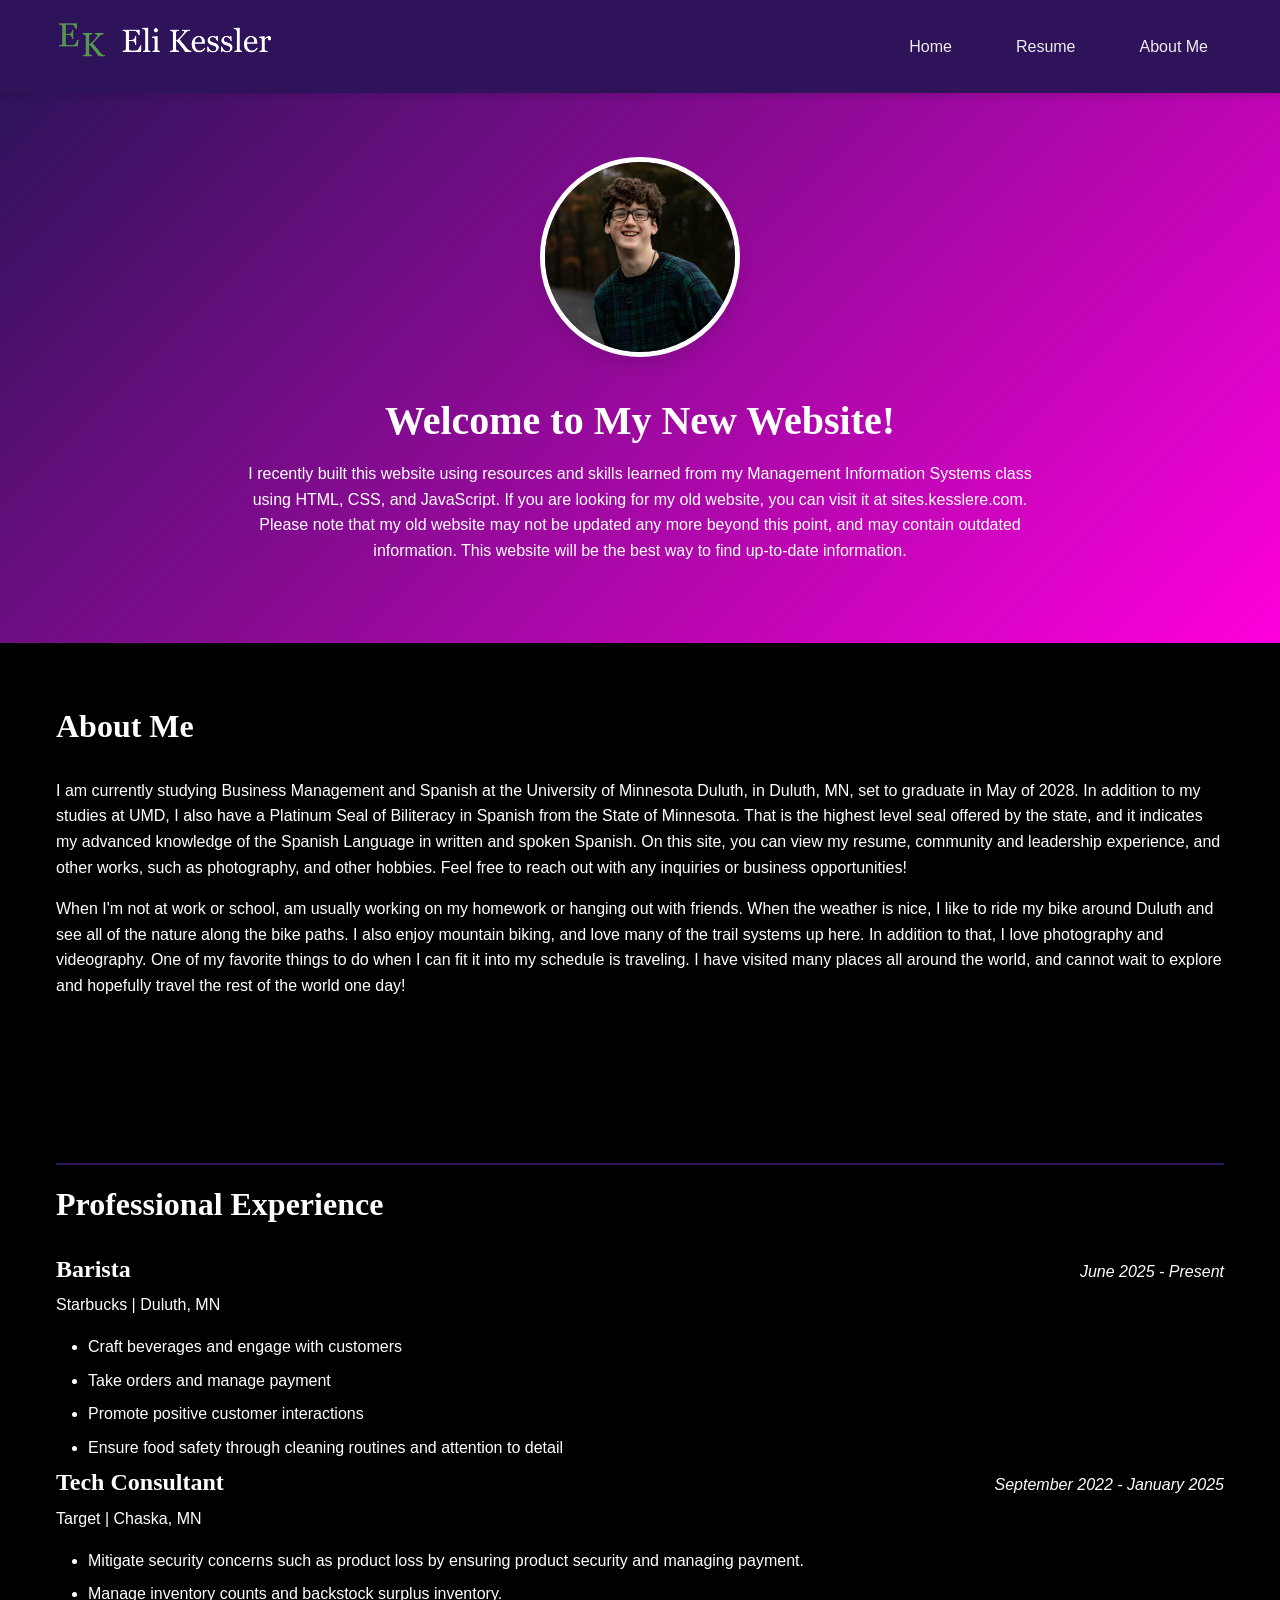
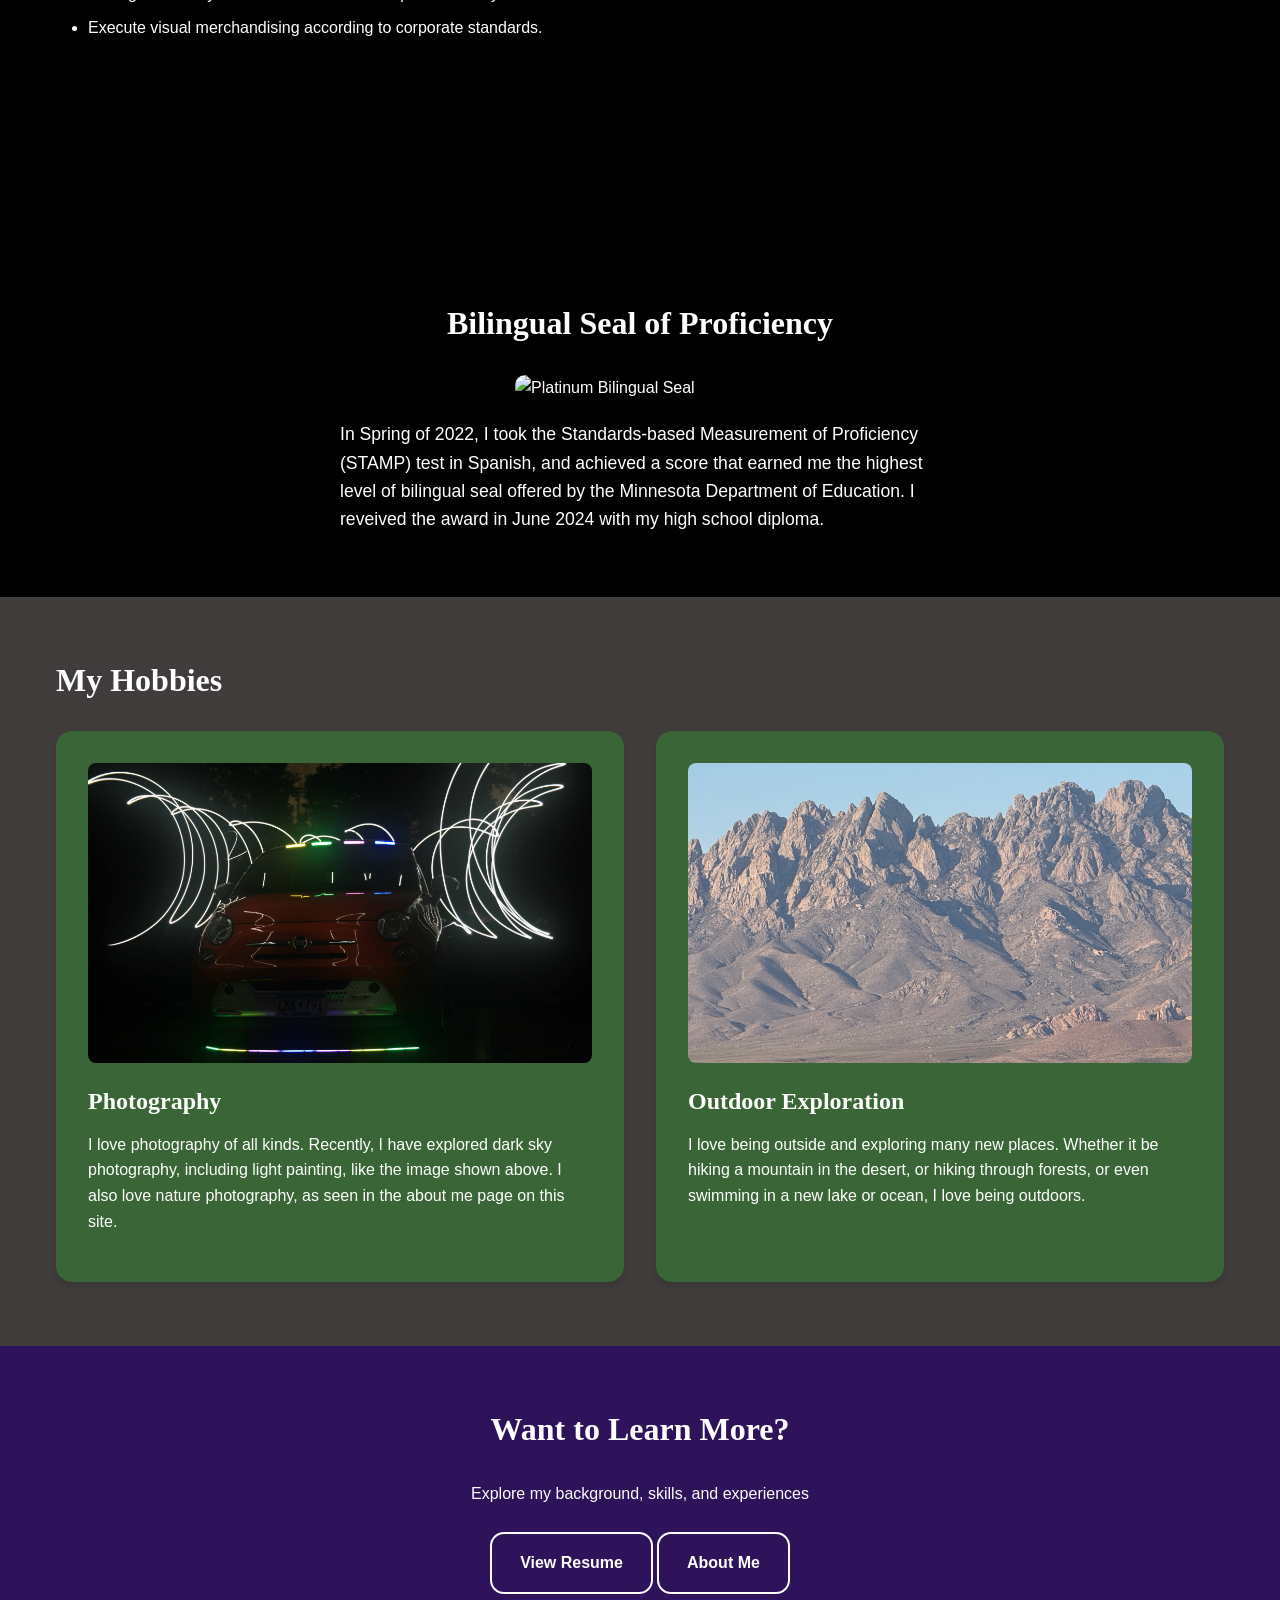
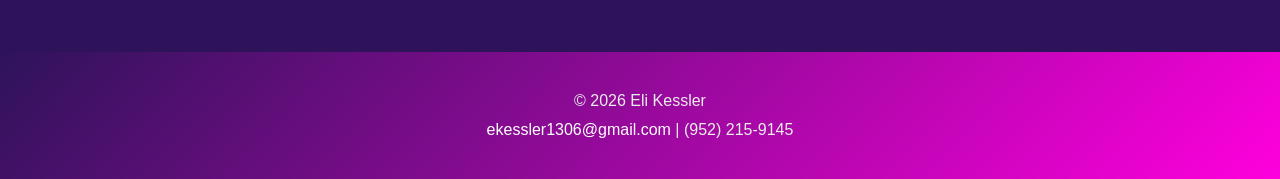
==== index.html @ 78620c67 "Update index.html" ====
<!DOCTYPE html>

<html lang="en">
     
<head>

    <meta charset="UTF-8">
    <meta name="viewport" content="width=device-width, initial-scale=1.0">

    <meta name="description" content="Eli Kessler's professional portfolio website - MIS 2201 student at UMD">
    <meta name="keywords" content="portfolio, web development, UMD, Spanish, Photography">
    <meta name="author" content="Eli Kessler">

    <title>Eli Kessler - Home</title>

  
    <link rel="stylesheet" href="css/style.css">
     <link rel="icon" type="image/png" href="images/Favicon.png">
</head>



<body>

   
   <nav class="navbar">

        <div class="container">
      
            <div class="logo">
                <a href="index.html">
                
                     <img src="images/Logo.png" height="50 px"/> </a>
            </div>
          
            <ul class="nav-menu">
                <li><a href="/" class="active">Home</a></li>
                <li><a href="resume">Resume</a></li>
                <li><a href="about">About Me</a></li>
          
             
             
            </ul>
            <div class="hamburger">
                <span></span>
                <span></span>
                <span></span>
            </div>
        </div>
    </nav>
    
    <header class="hero">
        <div class="container">
            <div class="hero-content">
             
                <img src="images/Me.jpg" alt="Photo of Eli Kessler" class="headshot">
              
                <h1>Welcome to My New Website!</h1>

                 <p>I recently built this website using resources and skills learned from my Management Information Systems class using HTML, CSS, and JavaScript. If you are looking for my old website, you can visit it at <a target="_blank" href="https://sites.kesslere.com" style="color: #FFFFFF;"> sites.kesslere.com</a>. Please note that my old website may not be updated any more beyond this point, and may contain outdated information. This website will be the best way to find up-to-date information.</p>
               
               
            </div>
        </div>
    </header>

    <section class="introduction">
        <div class="container">
            <h2>About Me</h2>

              <p>
                        I am currently studying Business Management and Spanish at the University of Minnesota Duluth, in Duluth, MN, set to graduate in May of 2028. In addition to my studies at UMD, I also have a Platinum Seal of Biliteracy in Spanish from the State of Minnesota. That is the highest level seal offered by the state, and it indicates my advanced knowledge of the Spanish Language in written and spoken Spanish. On this site, you can view my resume, community and leadership experience, and other works, such as photography, and other hobbies. Feel free to reach out with any inquiries or business opportunities!
                
                </p>

            <p>
                    When I'm not at work or school, am usually working on my homework or hanging out with friends. When the weather is nice, I like to ride my bike around Duluth and see all of the nature along the bike paths. I also enjoy mountain biking, and love many of the trail systems up here. In addition to that, I love photography and videography. One of my favorite things to do when I can fit it into my schedule is traveling. I have visited many places all around the world, and cannot wait to explore and hopefully travel the rest of the world one day!
            </p>
        </div>
    </section>
  
<section style="background-color: #000000; class="introduction">
        <div class="container">
                <hr>
                <h2>Professional Experience</h2>

                <div class="resume-item">
                    <div class="item-header">
                        <h3>Barista</h3>
                        <span class="date">June 2025 - Present</span>
                       
                    </div>
                    <p class="company">Starbucks | Duluth, MN</p>
             

                    <ul class="responsibilities">
                        <li>Craft beverages and engage with customers</li>
                  
                        <li>Take orders and manage payment</li>
                        <li>Promote positive customer interactions</li>
                        <li>Ensure food safety through cleaning routines and attention to detail</li>
                      
                    </ul>
               

           
                <div class="resume-item">
                    <div class="item-header">
                        <h3>Tech Consultant</h3>
                        <span class="date">September 2022 - January 2025</span>
                    </div>
                    <p class="company">Target | Chaska, MN</p>
                    <ul class="responsibilities">
                        <li>Mitigate security concerns such as product loss by ensuring product security and managing payment.</li> 
                        <li>Manage inventory counts and backstock surplus inventory.</li>
                        <li>Execute visual merchandising according to corporate standards.</li>
                    </ul>
                </div>
                </div>
          
</section>
<section style="background-color: #000000; class="bilingual-seal">
    <div class="container">
        <h2 style="text-align: center;">Bilingual Seal of Proficiency</h2>
        <div class="seal-content" style=" align-items: center; gap: 20px;">
            <img src="images/Seal.jpg" alt="Platinum Bilingual Seal" class="seal-image" style="width: 250px; height: auto;">
            <p style="color: white; margin: 0;"> In Spring of 2022, I took the Standards-based Measurement of Proficiency (STAMP) test in Spanish, and achieved a score that earned me the highest level of bilingual seal offered by the Minnesota Department of Education. I reveived the award in June 2024 with my high school diploma.  </p>
        </div>
    </div>
</section>
    
    <section class="hobbies">
        <div class="container">
            <h2>My Hobbies</h2>
            <div class="hobby-grid">

          
                <div class="hobby-card">
                
                    <img src="images/Car.JPG"
                        alt="Light painting car photo taken by Eli Kessler">
                

                 
                    <h3>Photography</h3>
                    
                    <p>
                        I love photography of all kinds. Recently, I have explored dark sky photography, including light painting, like the image shown above. I also love nature photography, as seen in the about me page on this site.

                    
                    </p>
                </div>

               
                <div class="hobby-card">
                    <img src="images/mountain.jpg" alt="Photo of Organ Mountain taken by Eli Kessler">

                    <h3>Outdoor Exploration</h3>

                    <p>
                        I love being outside and exploring many new places. Whether it be hiking a mountain in the desert, or hiking through forests, or even swimming in a new lake or ocean, I love being outdoors. 
                    </p>
                </div>

            </div>
        </div>
    </section>

  
  
        <div class="cta">
            <h2>Want to Learn More?</h2>
            <p>Explore my background, skills, and experiences</p>
            <div class="cta-buttons"> 
                <a href="resume" class="btn btn-primary" style="outline: 2px solid var(--text-primary); outline-offset: 4px;"> View Resume</a>
                <a href="about" class="btn btn-primary" style="outline: 2px solid var(--text-primary); outline-offset: 4px;"> About Me</a>
               
                 </button>
            </div>
           
        </div>
  

    
    <footer>
        <div class="container">
    
            <p>&copy; 2026 Eli Kessler</p>
             <p><a href="mailto:ekessler1306@gmail.com"style="color: #FFFFFF;">ekessler1306@gmail.com</a> | (952) 215-9145</p>
        </div>
    </footer>

    <script src="js/script.js"></script>
   

</body>

</html>
---- css/style.css ----
hr {
   border: none;
   border-top: 2px solid var(--primary-color);
   margin: 20px 0;
}

.header-logo {
    max-width: 200px; 
    height: auto;
}

:root {

    --primary-color: #2e135a;
  
    --secondary-color: #3a6536;
   
    --accent-color: #ff00dd;
   
    --text-primary: #ffffff;
   
    --text-secondary: #ffffff;
   
    --background: #000000;

    --background-light: #413c3c;
    
    --border-color: #2f007a;

    --link-hover: #c27ba0;

   
    --font-primary: 'Georgia', Tahoma, Geneva, Verdana, sans-serif;
    --font-heading: 'Georgia', serif;

    --spacing-xs: 0.5rem;
    --spacing-sm: 1rem;
    --spacing-md: 2rem;
    --spacing-lg: 3rem;
    --spacing-xl: 4rem;

   
    --radius-sm: 0.25rem;
    --radius-md: 0.5rem;
    --radius-lg: 1rem;

    
    --shadow-sm: 0 1px 2px rgba(0, 0, 0, 0.05);
    --shadow-md: 0 4px 6px rgba(0, 0, 0, 0.1);
    --shadow-lg: 0 10px 15px rgba(0, 0, 0, 0.1);
}


* {
    margin: 0;
    padding: 0;
    box-sizing: border-box;
}

html {
    scroll-behavior: smooth;
}

body {
    font-family: var(--font-primary);
    color: var(--text-primary);
    line-height: 1.6;
    background-color: var(--background);
}

.container {
    max-width: 1200px;
    margin: 0 auto;
    padding: 0 var(--spacing-sm);
}


h1,
h2,
h3,
h4,
h5,
h6 {
    font-family: var(--font-heading);
    line-height: 1.2;
    margin-bottom: var(--spacing-sm);
    color: var(--text-primary);
}

h1 {
    font-size: 2.5rem;
}

h2 {
    font-size: 2rem;
    margin-bottom: var(--spacing-md);
}

h3 {
    font-size: 1.5rem;
}

p {
    margin-bottom: var(--spacing-sm);
}

a {
    color: var(--accent-color);
    text-decoration: none;
    transition: color 0.3s ease;
}

a:hover {
    color: var(--accent-color);
    text-decoration: underline;
}


.navbar {
    background-color: var(--primary-color);
    color: white;
    padding: var(--spacing-sm) 0;
    box-shadow: var(--shadow-md);
    position: sticky;
    top: 0;
    z-index: 1000;
}

.navbar .container {
    display: flex;
    justify-content: space-between;
    align-items: center;
}

.logo a {
    color: white;
    font-size: 1.5rem;
    font-weight: bold;
    text-decoration: none;
}

.nav-menu {
    display: flex;
    list-style: none;
    gap: var(--spacing-md);
}

.nav-menu a {
    color: #ededed;
    padding: 0.5rem 1rem;
    border-radius: var(--radius-sm);
    transition: background-color 0.3s ease;
}

.nav-menu a:hover,
.nav-menu a.active {
    background-color: rgba(255, 255, 255, 0.2);
    text-decoration: none;
}


.hamburger {
    display: none;
    flex-direction: column;
    cursor: pointer;
    gap: 4px;
}

.hamburger span {
    width: 25px;
    height: 3px;
    background-color: white;
    transition: 0.3s;
}


.hero {
    background: linear-gradient(135deg, var(--primary-color) 0%, var(--accent-color) 100%);
    color: white;
    padding: var(--spacing-xl) 0;
    text-align: center;
}

.hero-content {
    max-width: 800px;
    margin: 0 auto;
}

.headshot {
    width: 200px;
    height: 200px;
    border-radius: 50%;
    object-fit: cover;
    border: 5px solid white;
    box-shadow: var(--shadow-lg);
    margin-bottom: var(--spacing-md);
}

.hero h1 {
    color: white;
    margin-bottom: var(--spacing-sm);
}

.intro {
    font-size: 1.25rem;
    max-width: 600px;
    margin: 0 auto;
}


section {
    padding: var(--spacing-xl) 0;
}

section:nth-child(even) {
    background-color: var(--background-light);
}

.page-header {
     background: linear-gradient(135deg, var(--primary-color) 0%, var(--accent-color) 100%);
    color: white;
    padding: var(--spacing-lg) 0;
    text-align: center;
}

.page-header h1 {
    color: white;
}

.page-header p {
    font-size: 1.25rem;
    opacity: 0.9;
}


.btn {
    display: inline-block;
    padding: 0.75rem 1.5rem;
    border-radius: var(--radius-md);
    font-weight: bold;
    text-decoration: none;
    transition: all 0.3s ease;
    cursor: pointer;
    border: none;
}

.btn-primary {
    background-color: var(--primary-color);
    color: white;
}

.btn-primary:hover {
    background-color: var(--primary-color);
    text-decoration: none;
    transform: translateY(-2px);
    box-shadow: var(--shadow-lg);
}

.btn-secondary {
    background-color: var(--secondary-color);
    color: var(--text-primary);
}

.btn-secondary:hover {
    background-color: #e6b800;
    text-decoration: none;
    transform: translateY(-2px);
}

.btn-download {
    background-color: var(--primary-color);
    color: white;
    margin-top: var(--spacing-sm);
  
}

.btn-download:hover {
    background-color: var(--primary-color);
    text-decoration: none;
    
}


.hobby-grid,
.highlights-grid,
.reasons-grid,
.facts-grid,
.skills-grid {
    display: grid;
    grid-template-columns: repeat(auto-fit, minmax(250px, 1fr));
    gap: var(--spacing-md);
    margin-top: var(--spacing-md);
}


.hobby-card,
.reason-card,
.highlight-item,
.highlight-card,
.company-card {
    background: #3a6536;
    padding: var(--spacing-md);
    border-radius: var(--radius-lg);
    box-shadow: var(--shadow-md);
    transition: transform 0.3s ease, box-shadow 0.3s ease;
}

.hobby-card:hover,
.reason-card:hover,
.highlight-item:hover,
.highlight-card:hover {
    transform: translateY(-5px);
    box-shadow: var(--shadow-lg);
}

.hobby-card img {
    width: 100%;
    height: 300px;
    object-fit: cover;
    border-radius: var(--radius-md);
    margin-bottom: var(--spacing-sm);
}

.highlight-item img,
.highlight-card img {
    width: 100%;
    height: auto;
    border-radius: var(--radius-md);
    margin-bottom: var(--spacing-sm);
}

.reason-card .icon {
    font-size: 3rem;
    margin-bottom: var(--spacing-sm);
}


.video-container {
    position: relative;
    padding-bottom: 56.25%;
  
    height: 0;
    overflow: hidden;
    max-width: 800px;
    margin: var(--spacing-md) auto;
    border-radius: var(--radius-lg);
    box-shadow: var(--shadow-lg);
}

.video-container iframe,
.video-container video {
    position: absolute;
    top: 0;
    left: 0;
    width: 100%;
    height: 100%;
}


.resume-section {
    margin-bottom: var(--spacing-lg);
}

.resume-item {
    margin-bottom: var(--spacing-md);
    padding-bottom: var(--spacing-md);
    border-bottom: 1px solid var(--border-color);
}

.resume-item:last-child {
    border-bottom: none;
}

.item-header {
    display: flex;
    justify-content: space-between;
    align-items: baseline;
    margin-bottom: var(--spacing-xs);
}

.item-header h3 {
    margin-bottom: 0;
}

.date {
    color: var(--text-secondary);
    font-style: italic;
}

.institution {
    color: var(--text-secondary);
    margin-bottom: var(--spacing-sm);
}

.resume-item ul {
    margin-left: var(--spacing-md);
}

.resume-item li {
    margin-bottom: var(--spacing-xs);
}

.skill-category {
    background: var(--background-light);
    padding: var(--spacing-md);
    border-radius: var(--radius-md);
}



.hobby-detail {
    margin-bottom: var(--spacing-lg);
    padding-bottom: var(--spacing-lg);
    border-bottom: none;
}

.hobby-detail:last-child {
    border-bottom: none;
}

.hobby-images {
    display: grid;
    grid-template-columns: repeat(auto-fit, minmax(300px, 1fr));
    gap: var(--spacing-sm);
    margin: var(--spacing-md) 0;
}

.hobby-images img {
    width: 100%;
    height: 300px;
    object-fit: cover;
    border-radius: var(--radius-md);
}



.cta {
    background: var(--primary-color);
    text-align: center;
    padding: var(--spacing-xl) 0;
    
}

.cta h2,
.cta p {
    color: white;
}

.cta-buttons {
    display: flex;
    gap: var(--spacing-sm);
    justify-content: center;
    margin-top: var(--spacing-md);
    
}


footer {
      background: linear-gradient(135deg, var(--primary-color) 0%, var(--accent-color) 100%);
    color: #ededed;
    text-align: center;
    padding: var(--spacing-md) 0;
}

footer p {
    margin: 0.25rem 0;
}


@media (max-width: 768px) {

   
    .nav-menu {
        position: fixed;
        left: -100%;
        top: 60px;
        flex-direction: column;
        background-color: var(--primary-color);
        width: 100%;
        text-align: center;
        transition: 0.3s;
        box-shadow: var(--shadow-lg);
        padding: var(--spacing-md) 0;
    }

    .nav-menu.active {
        left: 0;
    }

    .hamburger {
        display: flex;
    }

   
    h1 {
        font-size: 2rem;
    }

    h2 {
        font-size: 1.75rem;
    }


    .hobby-grid,
    .highlights-grid,
    .reasons-grid {
        grid-template-columns: 1fr;
    }

   
    .item-header {
        flex-direction: column;
        align-items: flex-start;
    }


    .cta-buttons {
        flex-direction: column;
        align-items: center;
    }

    .btn {
        width: 80%;
    }
}


.text-center {
    text-align: center;
}

.mt-1 {
    margin-top: var(--spacing-sm);
}

.mt-2 {
    margin-top: var(--spacing-md);
}

.mt-3 {
    margin-top: var(--spacing-lg);
}

.mb-1 {
    margin-bottom: var(--spacing-sm);
}

.mb-2 {
    margin-bottom: var(--spacing-md);
}

.mb-3 {
    margin-bottom: var(--spacing-lg);
}


@keyframes fadeIn {
    from {
        opacity: 0;
        transform: translateY(20px);
    }

    to {
        opacity: 1;
        transform: translateY(0);
    }
}

.fade-in {
    animation: fadeIn 0.6s ease-out;
}
.bilingual-seal {
    padding: 60px 0;
    background-color: #000000;
    text-align: center;
}

.bilingual-seal h2 {
   text-alight: center;
    margin-bottom: 40px;
    font-size: 2.5rem;
}

.seal-content {
    display: flex;
    flex-direction: column;
    align-items: center;
    gap: 20px;
}

.seal-image {
    width: 300px;
    height: auto;
    border-radius: 10px;
    box-shadow: 0 4px 6px rgba(0, 0, 0, 0.1);
}

.seal-content p {
    max-width: 600px;
    font-size: 1.1rem;
    line-height: 1.6;
}

@media (max-width: 768px) {
    .seal-image {
        width: 250px;
    }
    
    .bilingual-seal h2 {
        font-size: 2rem;
    }
}
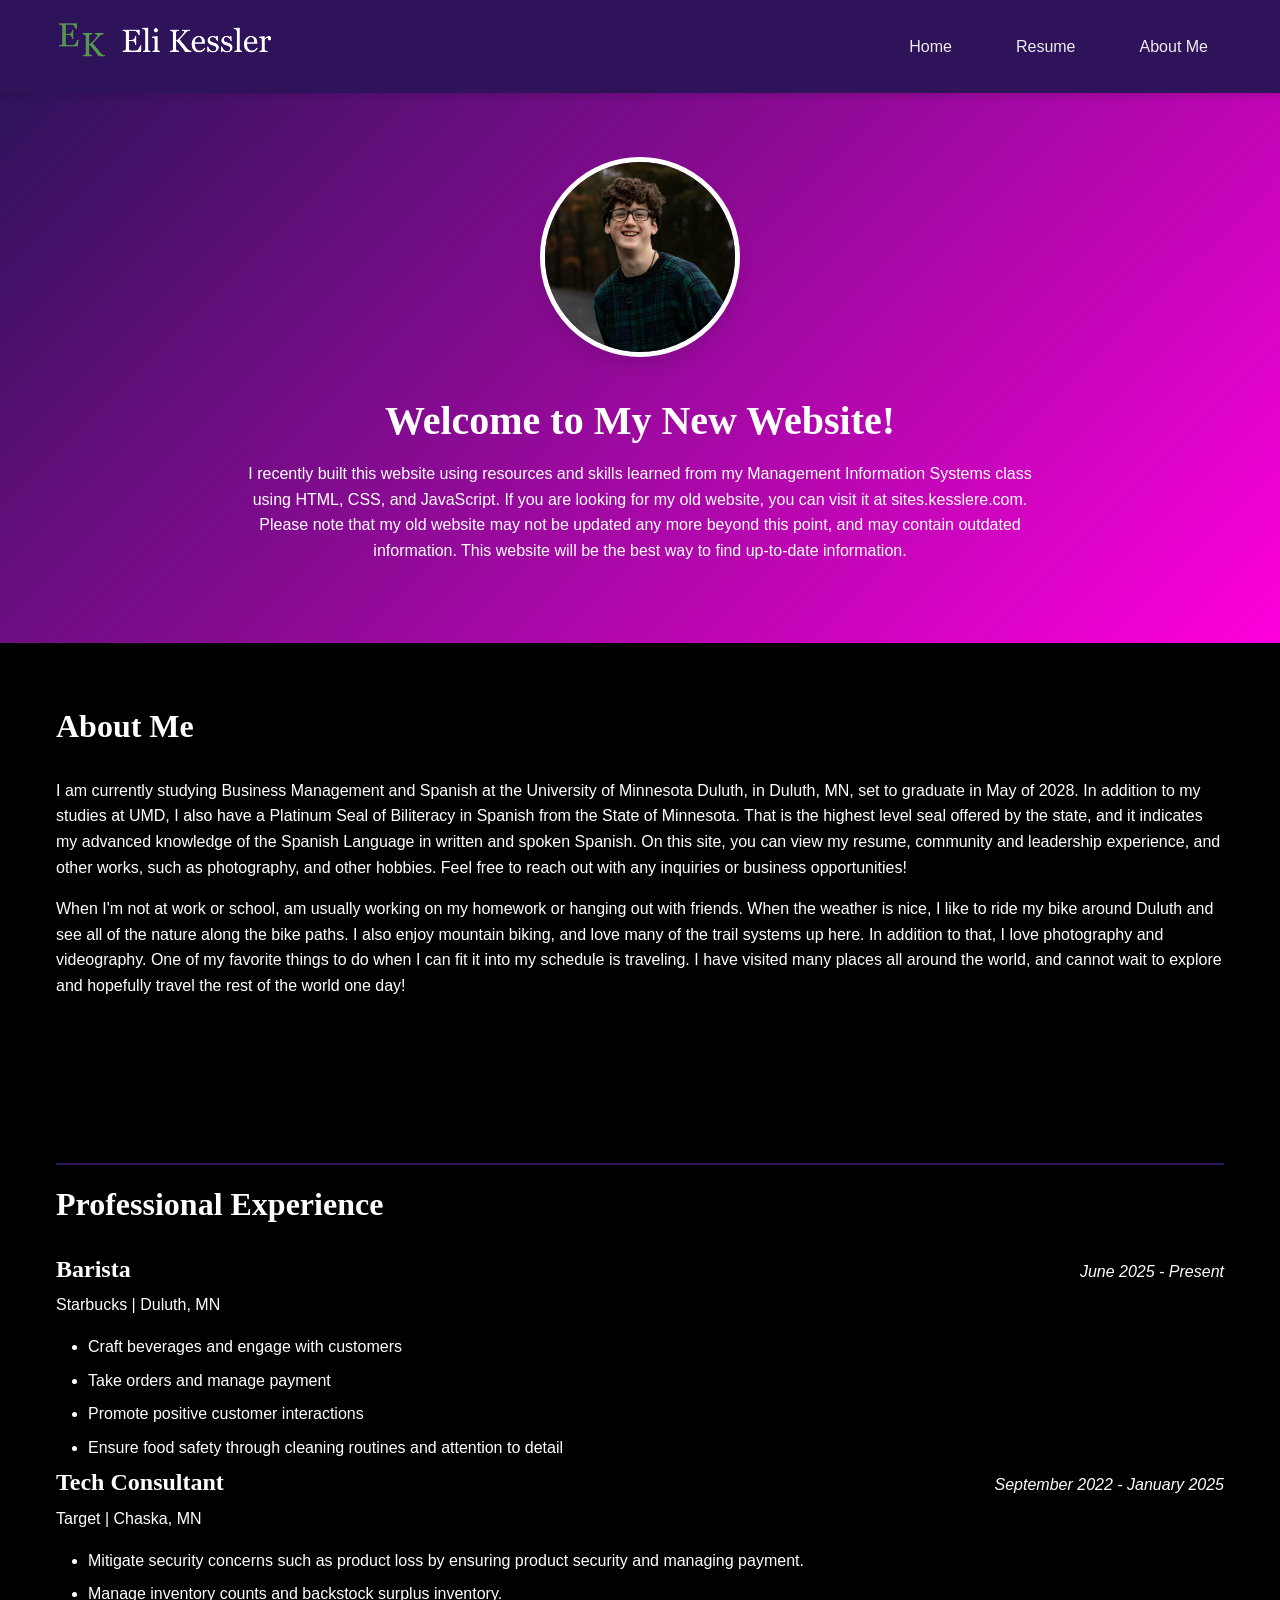
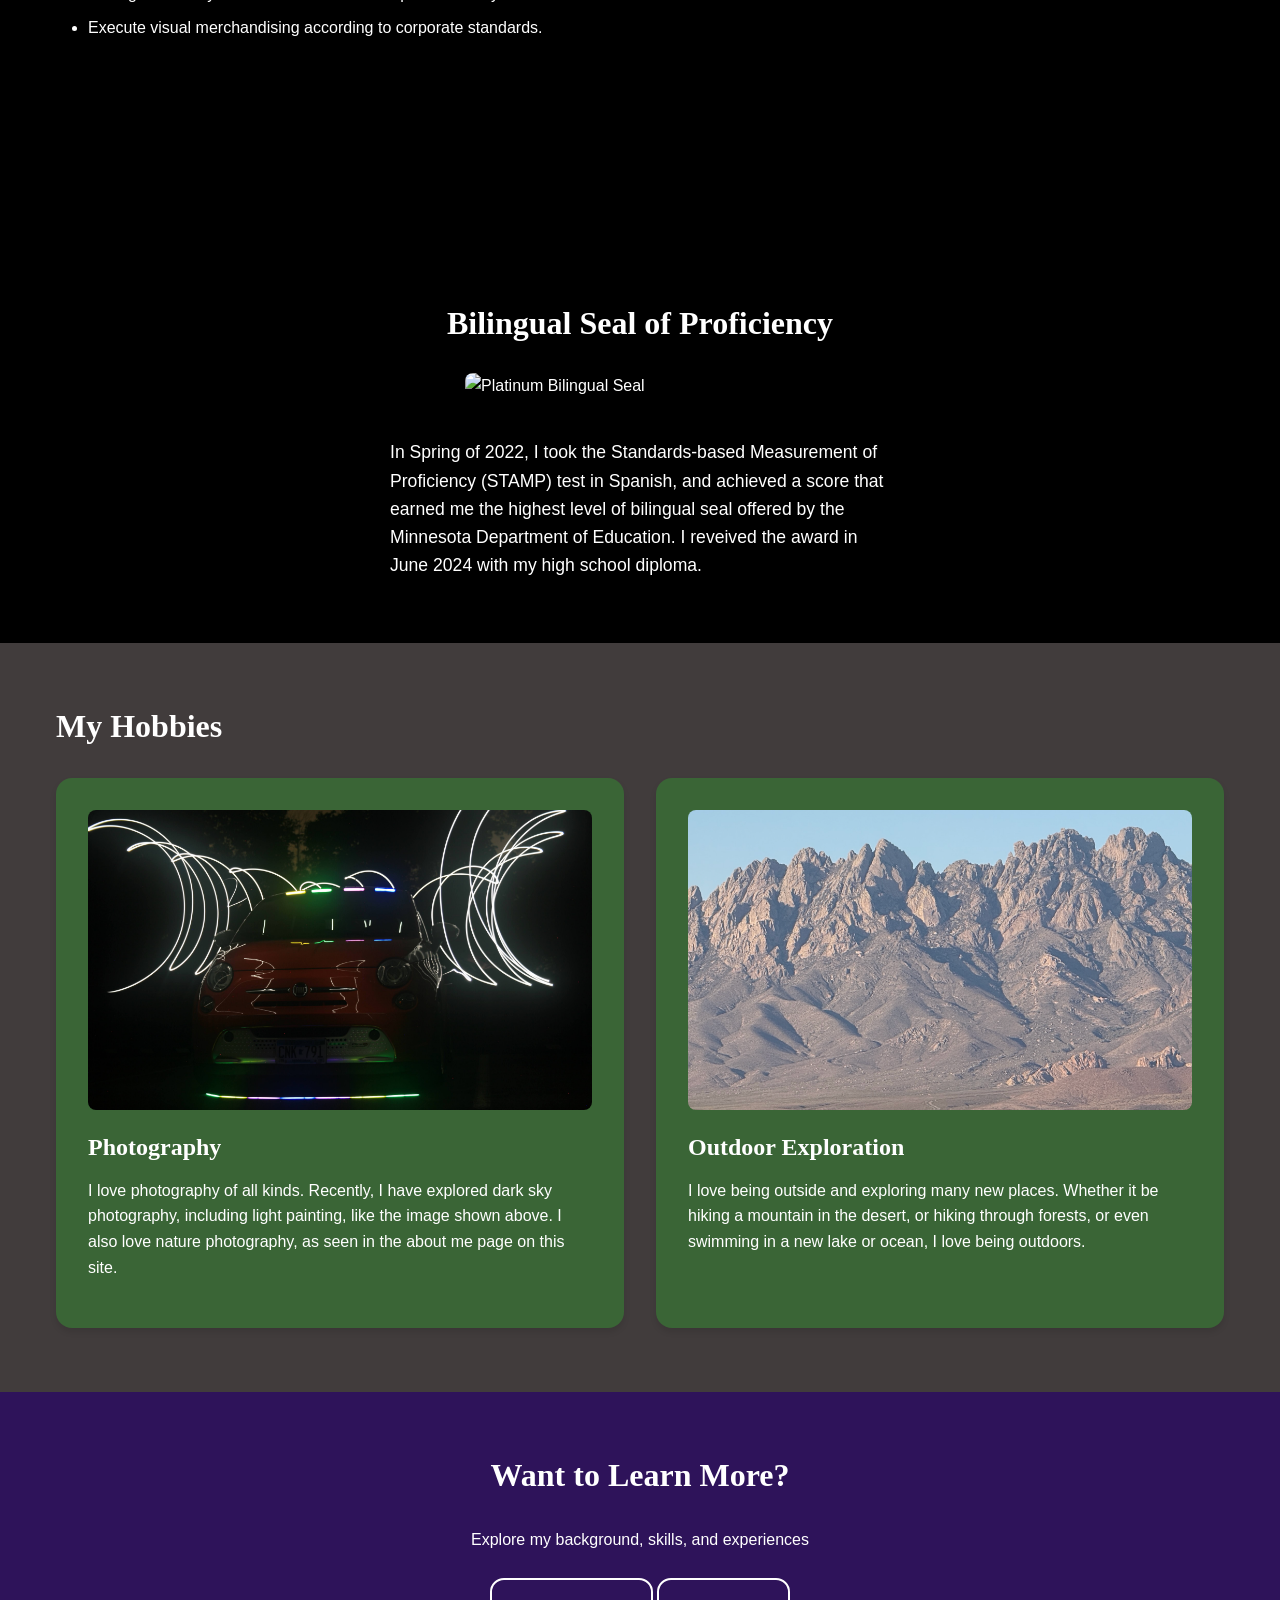
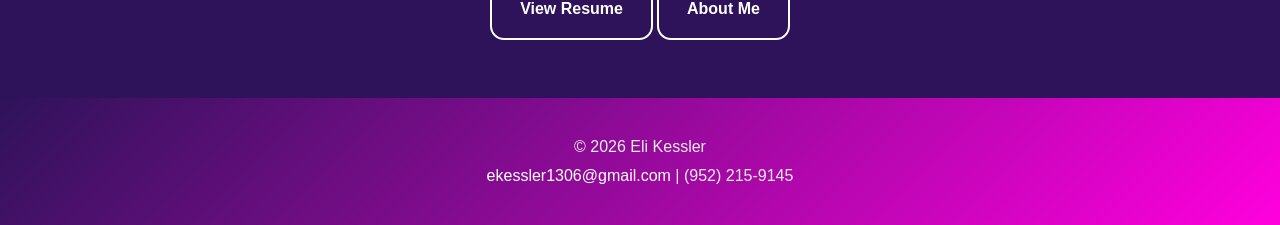
==== commit 7e8aed56: "Update index.html" ====
--- a/index.html
+++ b/index.html
@@ -121,10 +121,10 @@
 </section>
 <section style="background-color: #000000; class="bilingual-seal">
     <div class="container">
-        <h2 style="text-align: center;">Bilingual Seal of Proficiency</h2>
-        <div class="seal-content" style=" align-items: center; gap: 20px;">
-            <img src="images/Seal.jpg" alt="Platinum Bilingual Seal" class="seal-image" style="width: 250px; height: auto;">
-            <p style="color: white; margin: 0;"> In Spring of 2022, I took the Standards-based Measurement of Proficiency (STAMP) test in Spanish, and achieved a score that earned me the highest level of bilingual seal offered by the Minnesota Department of Education. I reveived the award in June 2024 with my high school diploma.  </p>
+        <h2 style="text-align: center; margin-bottom: 30px;">Bilingual Seal of Proficiency</h2>
+        <div class="seal-content" style=" align-items: center; justify-content: center; gap: 40px;">
+            <img src="images/Seal.jpg" alt="Platinum Bilingual Seal" class="seal-image" style="width: 350px; height: auto; border-radius: 8px;">
+            <p style="color: white; margin: 0; line-height: 1.6; max-width: 500px;"> In Spring of 2022, I took the Standards-based Measurement of Proficiency (STAMP) test in Spanish, and achieved a score that earned me the highest level of bilingual seal offered by the Minnesota Department of Education. I reveived the award in June 2024 with my high school diploma.  </p>
         </div>
     </div>
 </section>
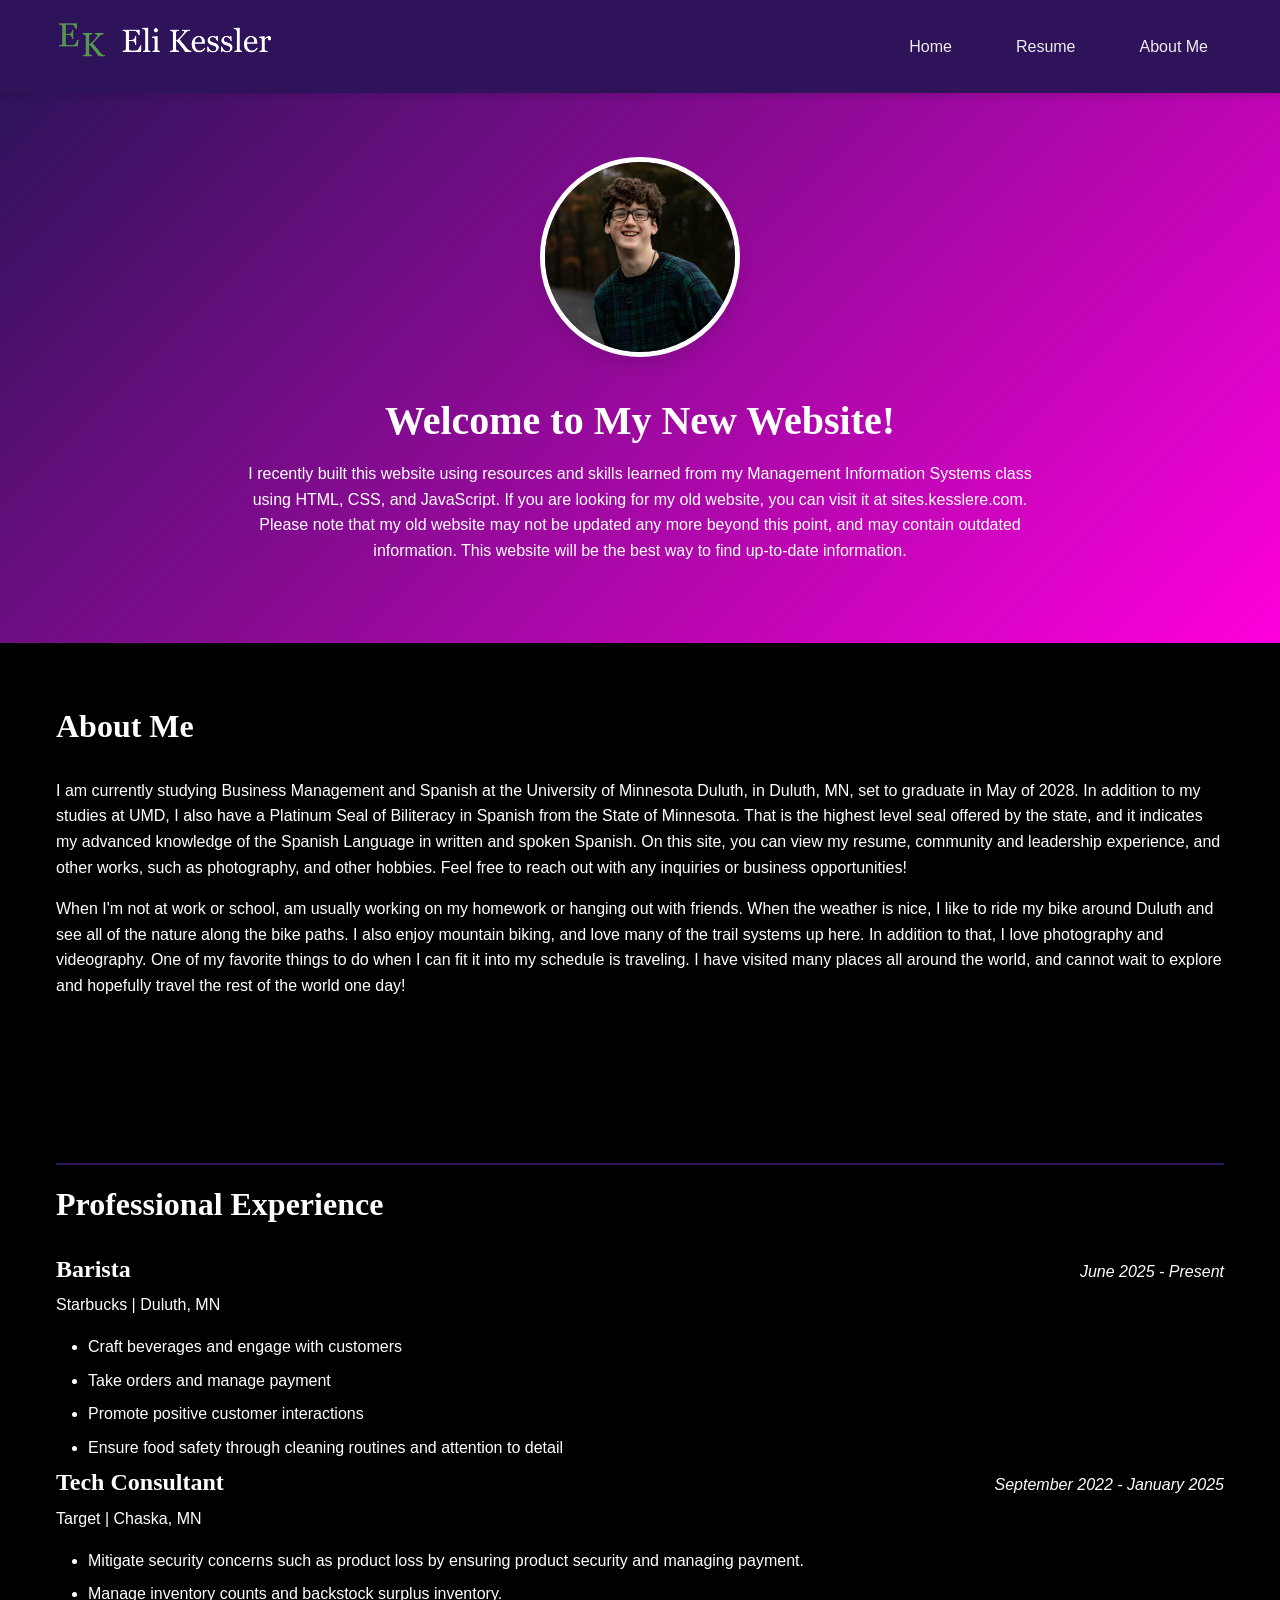
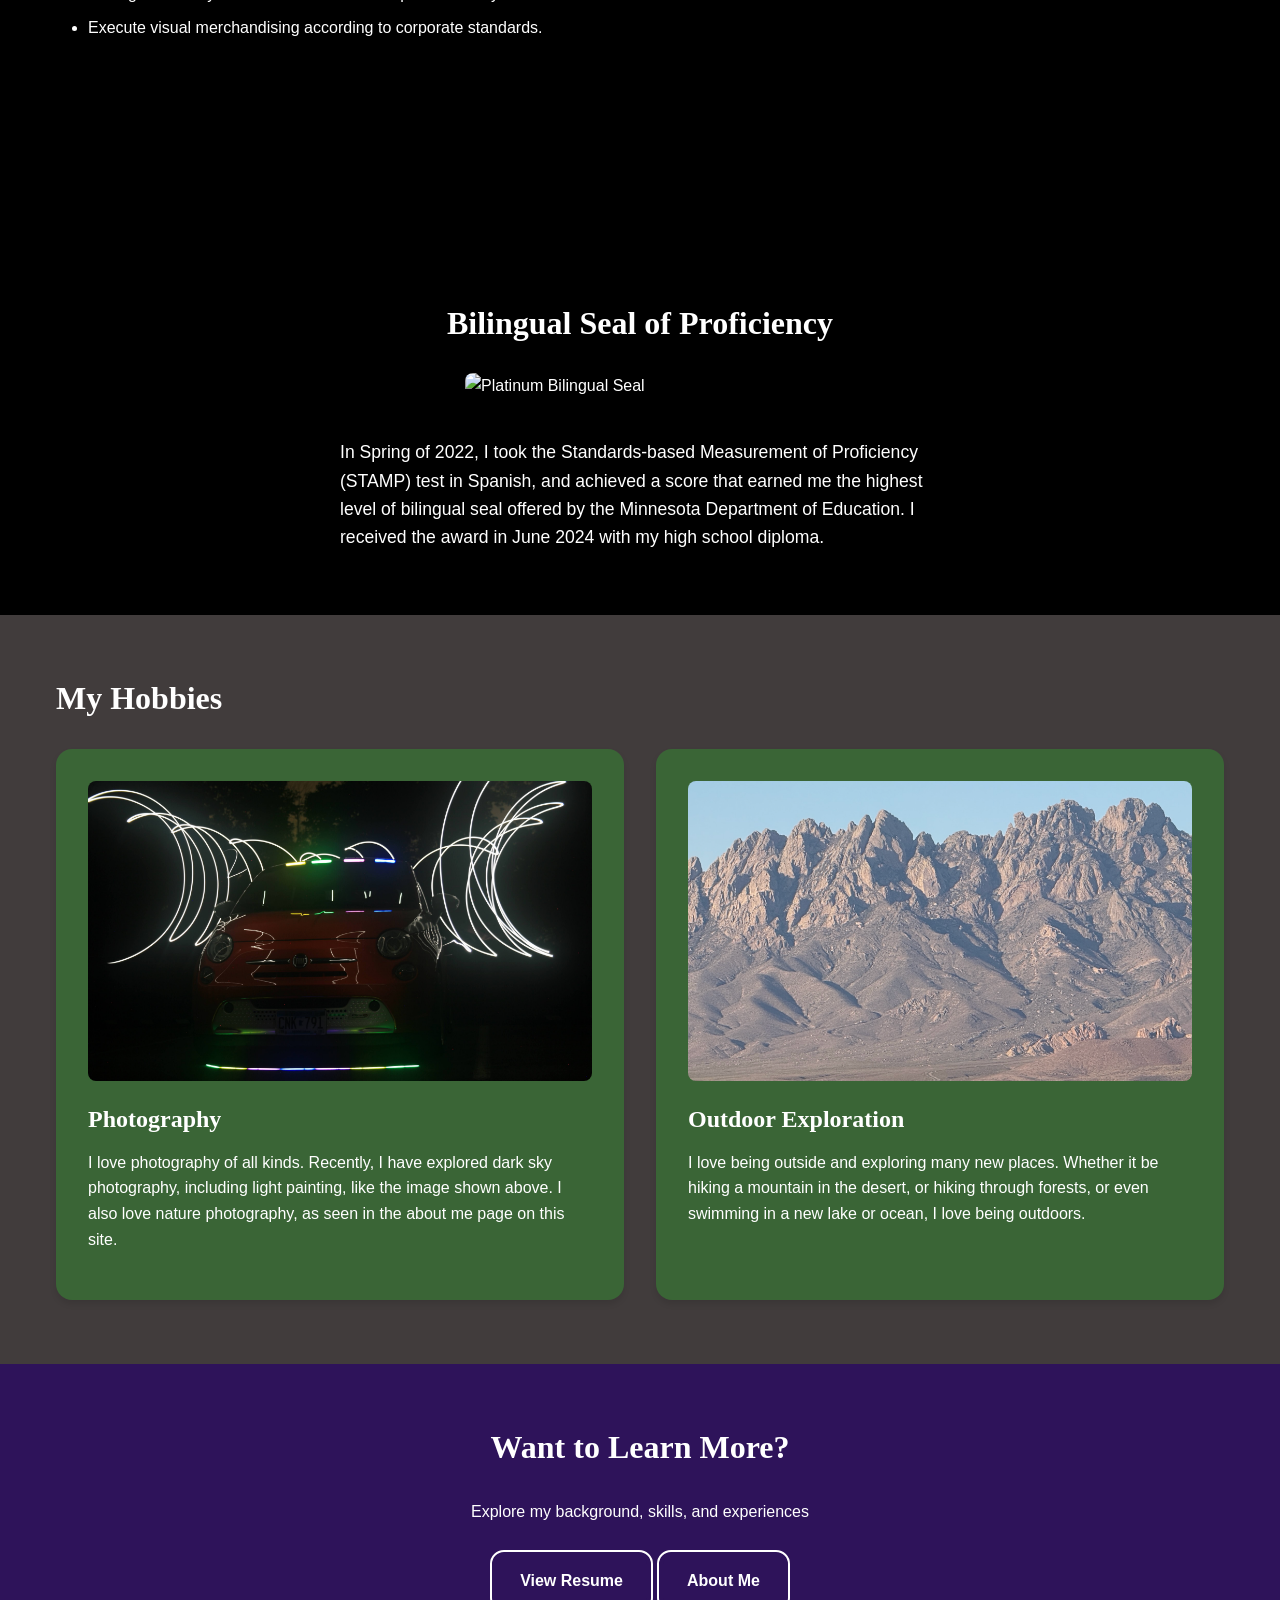
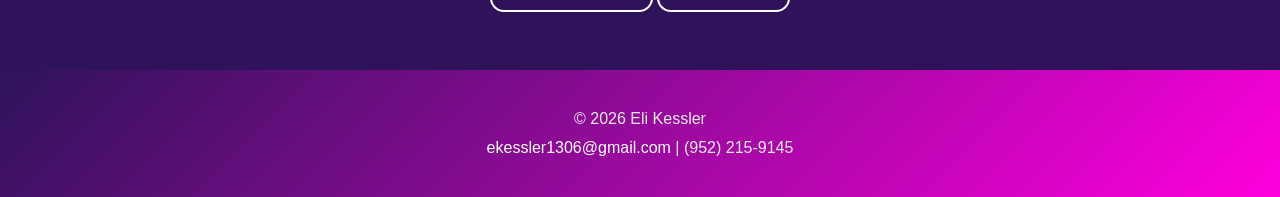
==== commit 5032b953: "Update index.html" ====
--- a/index.html
+++ b/index.html
@@ -124,7 +124,7 @@
         <h2 style="text-align: center; margin-bottom: 30px;">Bilingual Seal of Proficiency</h2>
         <div class="seal-content" style=" align-items: center; justify-content: center; gap: 40px;">
             <img src="images/Seal.jpg" alt="Platinum Bilingual Seal" class="seal-image" style="width: 350px; height: auto; border-radius: 8px;">
-            <p style="color: white; margin: 0; line-height: 1.6; max-width: 500px;"> In Spring of 2022, I took the Standards-based Measurement of Proficiency (STAMP) test in Spanish, and achieved a score that earned me the highest level of bilingual seal offered by the Minnesota Department of Education. I reveived the award in June 2024 with my high school diploma.  </p>
+            <p style="color: white; margin: 0; line-height: 1.6; max-width: 500px margin: 0;"> In Spring of 2022, I took the Standards-based Measurement of Proficiency (STAMP) test in Spanish, and achieved a score that earned me the highest level of bilingual seal offered by the Minnesota Department of Education. I received the award in June 2024 with my high school diploma.  </p>
         </div>
     </div>
 </section>
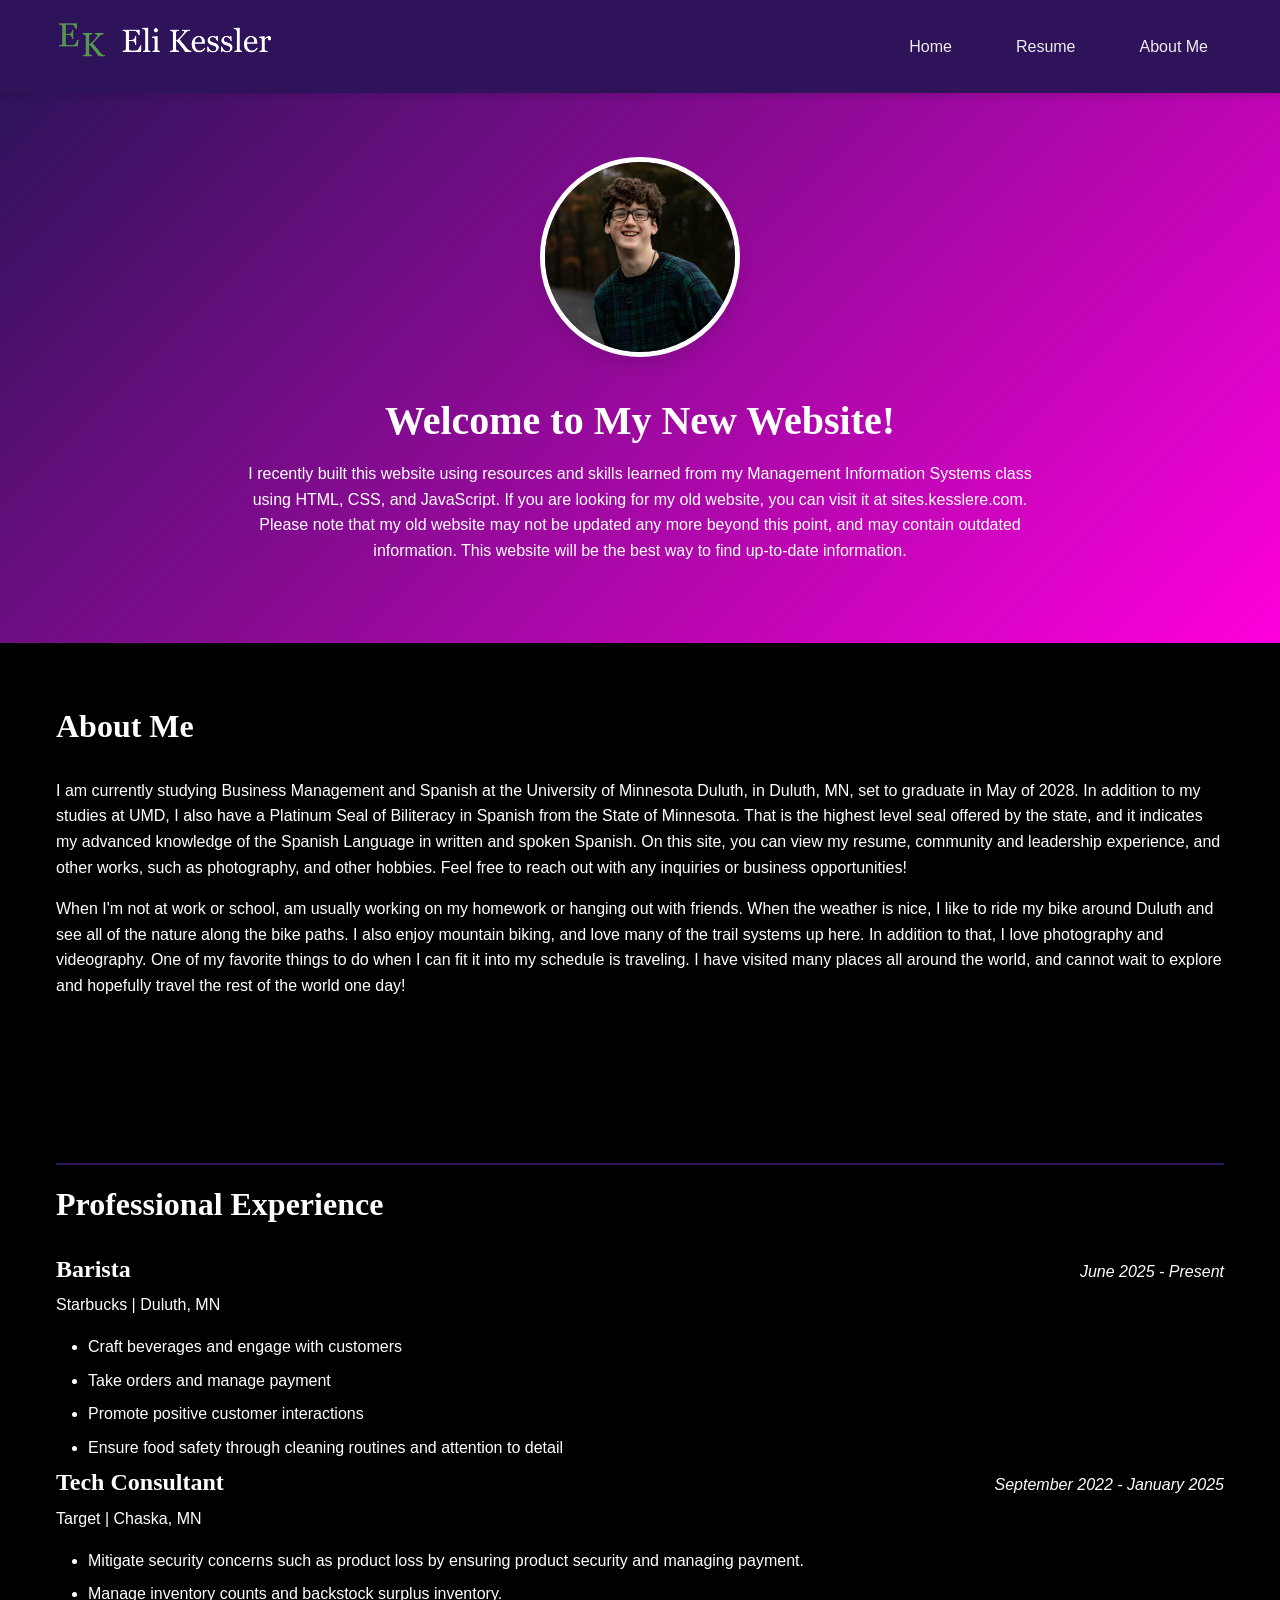
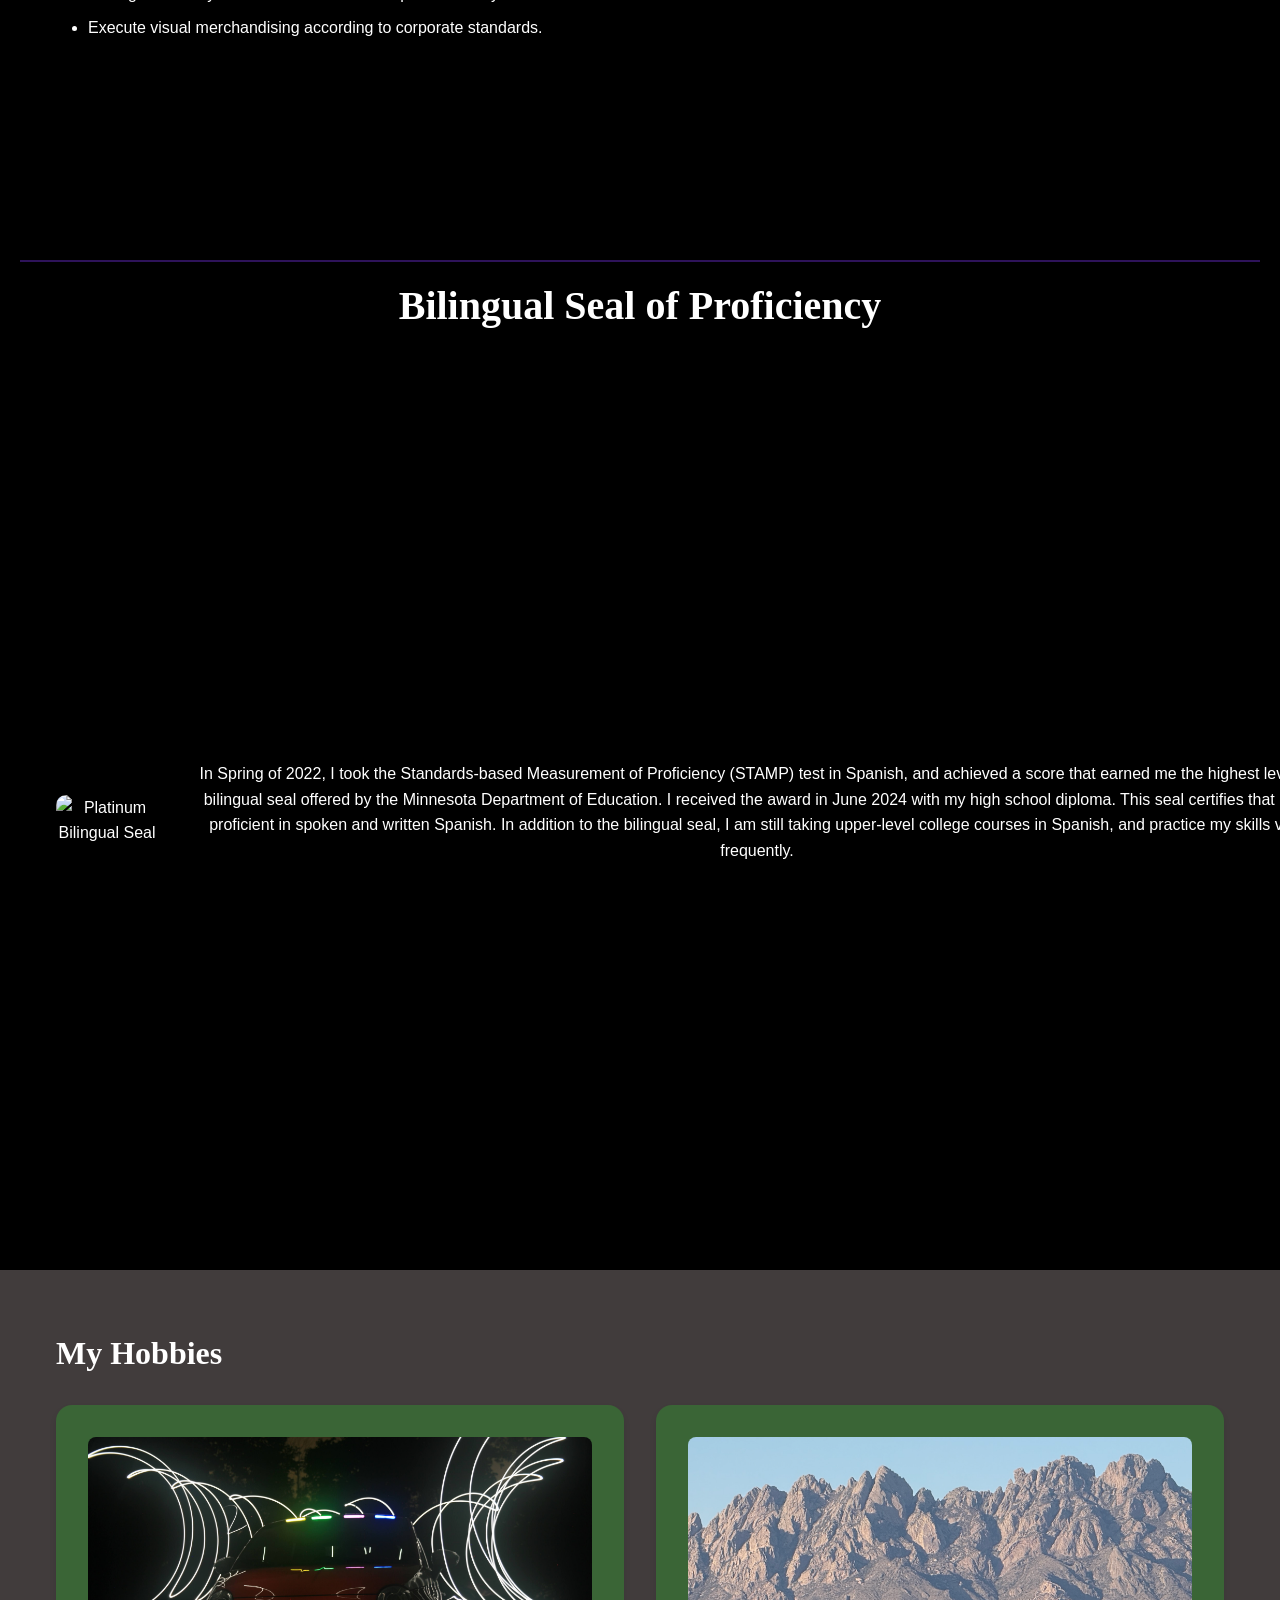
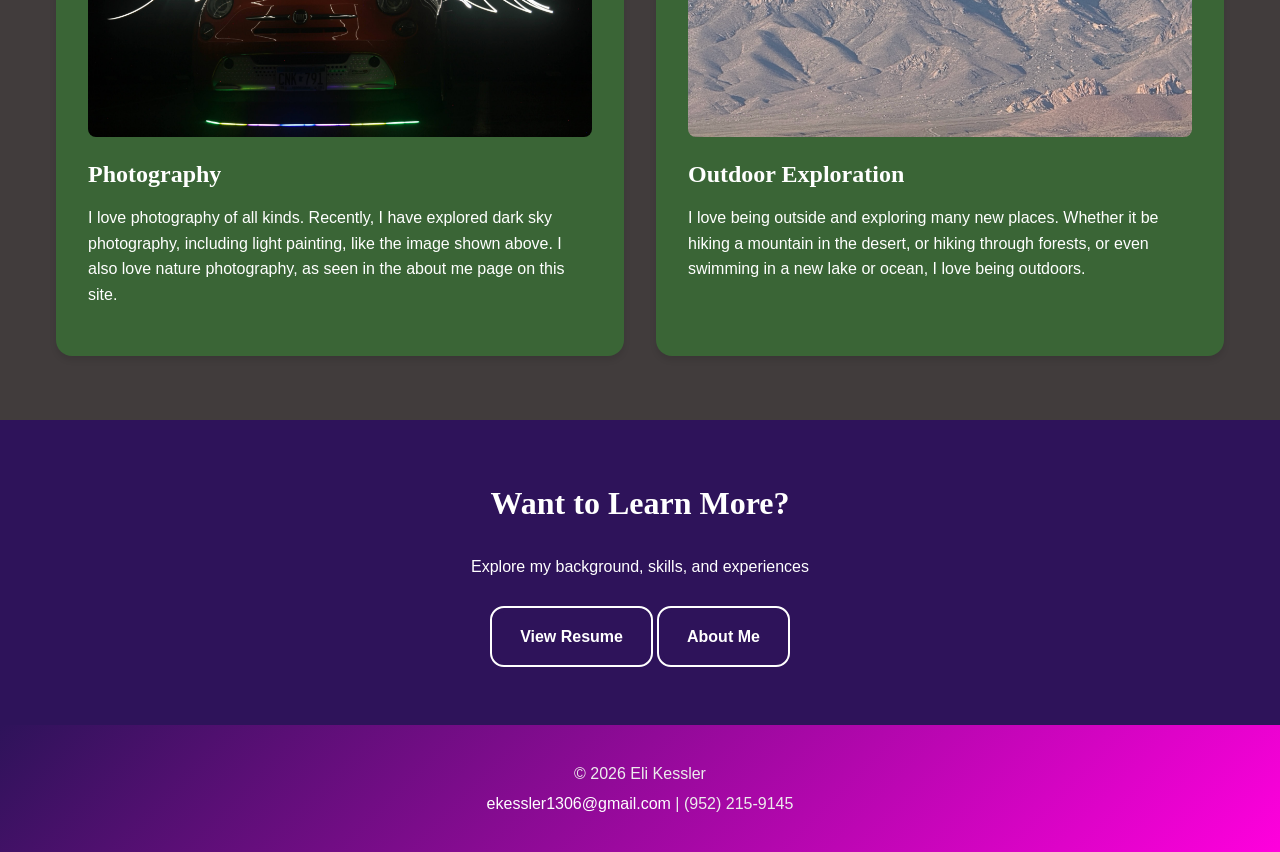
==== commit 8c018a80: "Update index.html" ====
--- a/index.html
+++ b/index.html
@@ -101,9 +101,7 @@
                         <li>Ensure food safety through cleaning routines and attention to detail</li>
                       
                     </ul>
-               
-
-           
+          
                 <div class="resume-item">
                     <div class="item-header">
                         <h3>Tech Consultant</h3>
@@ -117,14 +115,19 @@
                     </ul>
                 </div>
                 </div>
-          
-</section>
-<section style="background-color: #000000; class="bilingual-seal">
+             
+          </section>
+     
+<section class="bilingual-seal" style="background-color: #000000; padding: 0px 20px;">
+     <hr>
     <div class="container">
-        <h2 style="text-align: center; margin-bottom: 30px;">Bilingual Seal of Proficiency</h2>
-        <div class="seal-content" style=" align-items: center; justify-content: center; gap: 40px;">
-            <img src="images/Seal.jpg" alt="Platinum Bilingual Seal" class="seal-image" style="width: 350px; height: auto; border-radius: 8px;">
-            <p style="color: white; margin: 0; line-height: 1.6; max-width: 500px margin: 0;"> In Spring of 2022, I took the Standards-based Measurement of Proficiency (STAMP) test in Spanish, and achieved a score that earned me the highest level of bilingual seal offered by the Minnesota Department of Education. I received the award in June 2024 with my high school diploma.  </p>
+        <h2 style="text-align: center; color: white; margin-bottom: 40px; font-size: 2.5rem;">Bilingual Seal of Proficiency</h2>
+        
+        <div class="seal-content">
+            <img src="images/Seal.jpg" alt="Platinum Bilingual Seal" class="seal-image">
+            <p class="seal-text">
+                In Spring of 2022, I took the Standards-based Measurement of Proficiency (STAMP) test in Spanish, and achieved a score that earned me the highest level of bilingual seal offered by the Minnesota Department of Education. I received the award in June 2024 with my high school diploma. This seal certifies that I am proficient in spoken and written Spanish. In addition to the bilingual seal, I am still taking upper-level college courses in Spanish, and practice my skills very frequently.
+            </p>
         </div>
     </div>
 </section>
--- a/css/style.css
+++ b/css/style.css
@@ -597,10 +597,17 @@
     box-shadow: 0 4px 6px rgba(0, 0, 0, 0.1);
 }
 
-.seal-content p {
-    max-width: 600px;
-    font-size: 1.1rem;
-    line-height: 1.6;
+.seal-content {
+  display: flex;
+  flex-direction: row;     /* Ensures items stay side-by-side */
+  justify-content: center; /* Centers items horizontally */
+  align-items: center;     /* Centers items vertically */
+  
+  width: 100vw;            /* Forces the width to 100% of the viewport */
+  height: 100vh;           /* Forces the height to 100% of the viewport */
+  margin: 0;               /* Removes any default browser spacing */
+  box-sizing: border-box;  /* Prevents padding from pushing the box over */
+ 
 }
 
 @media (max-width: 768px) {
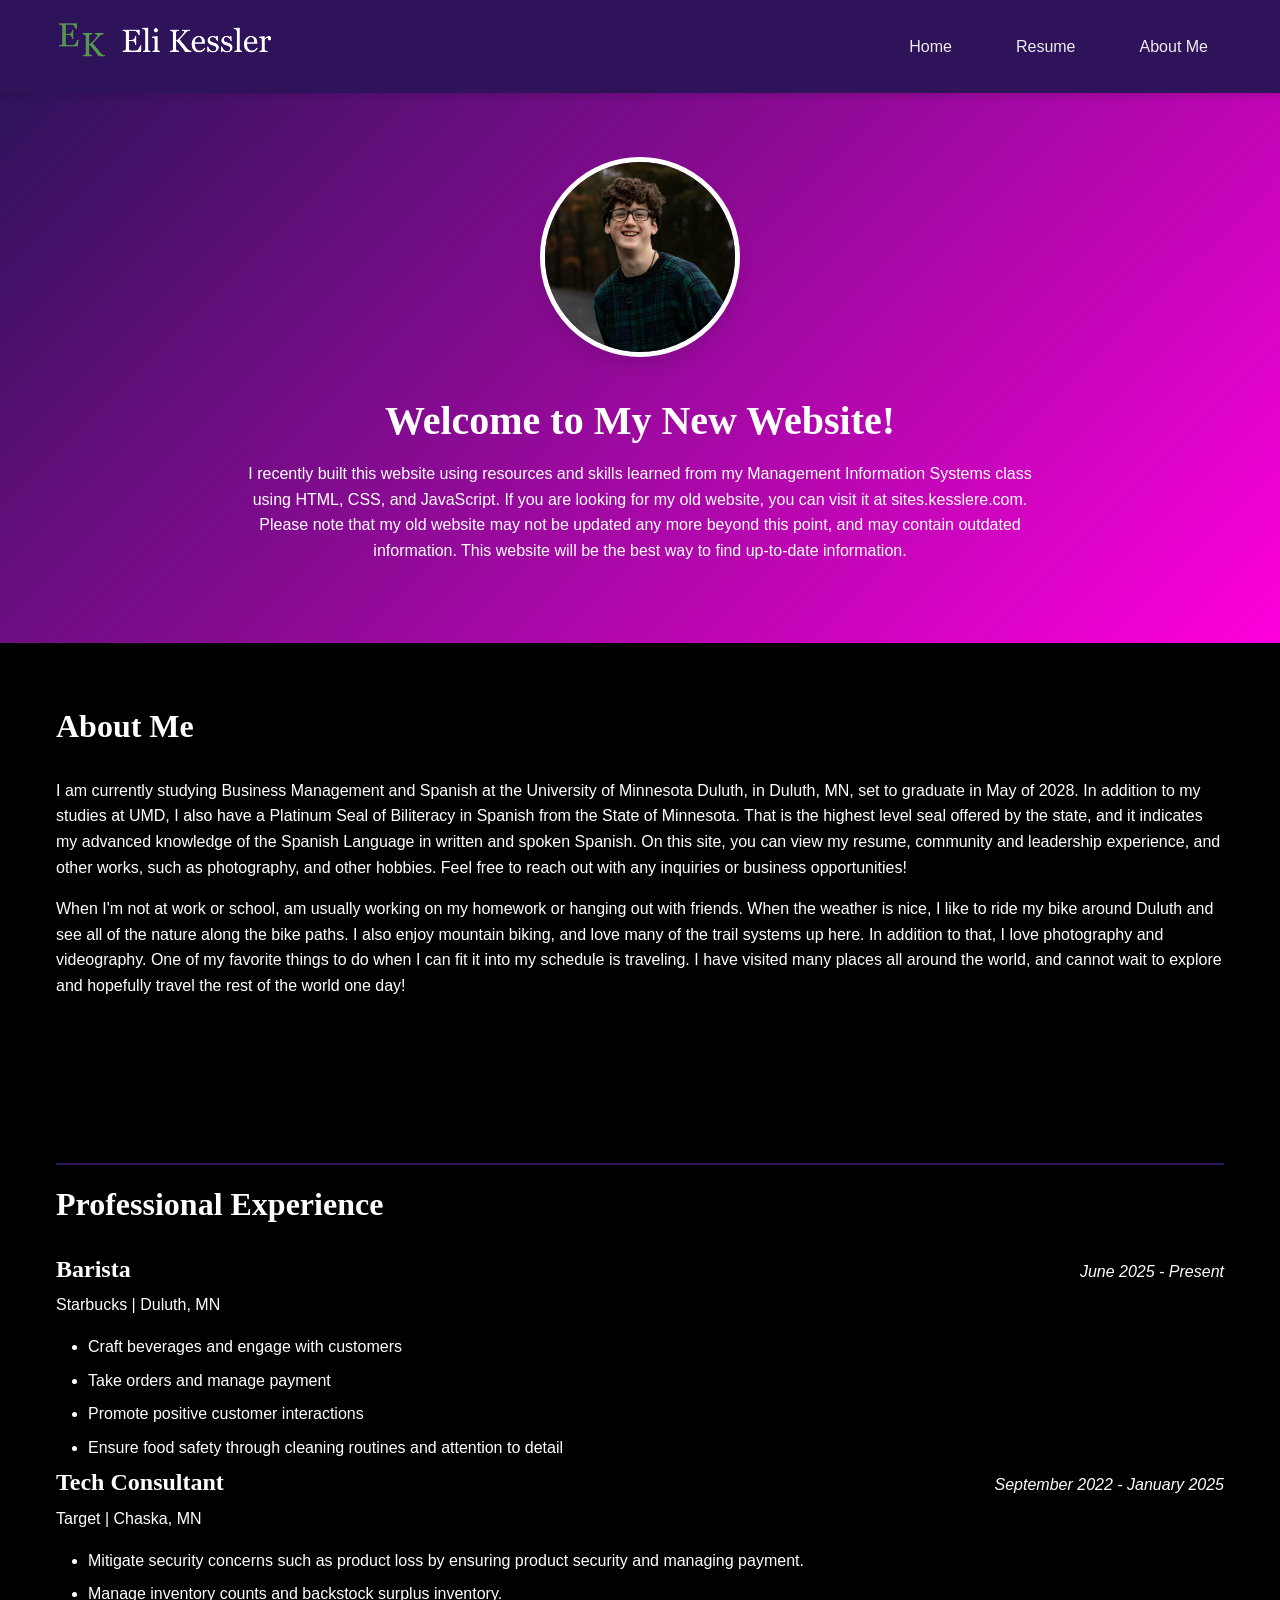
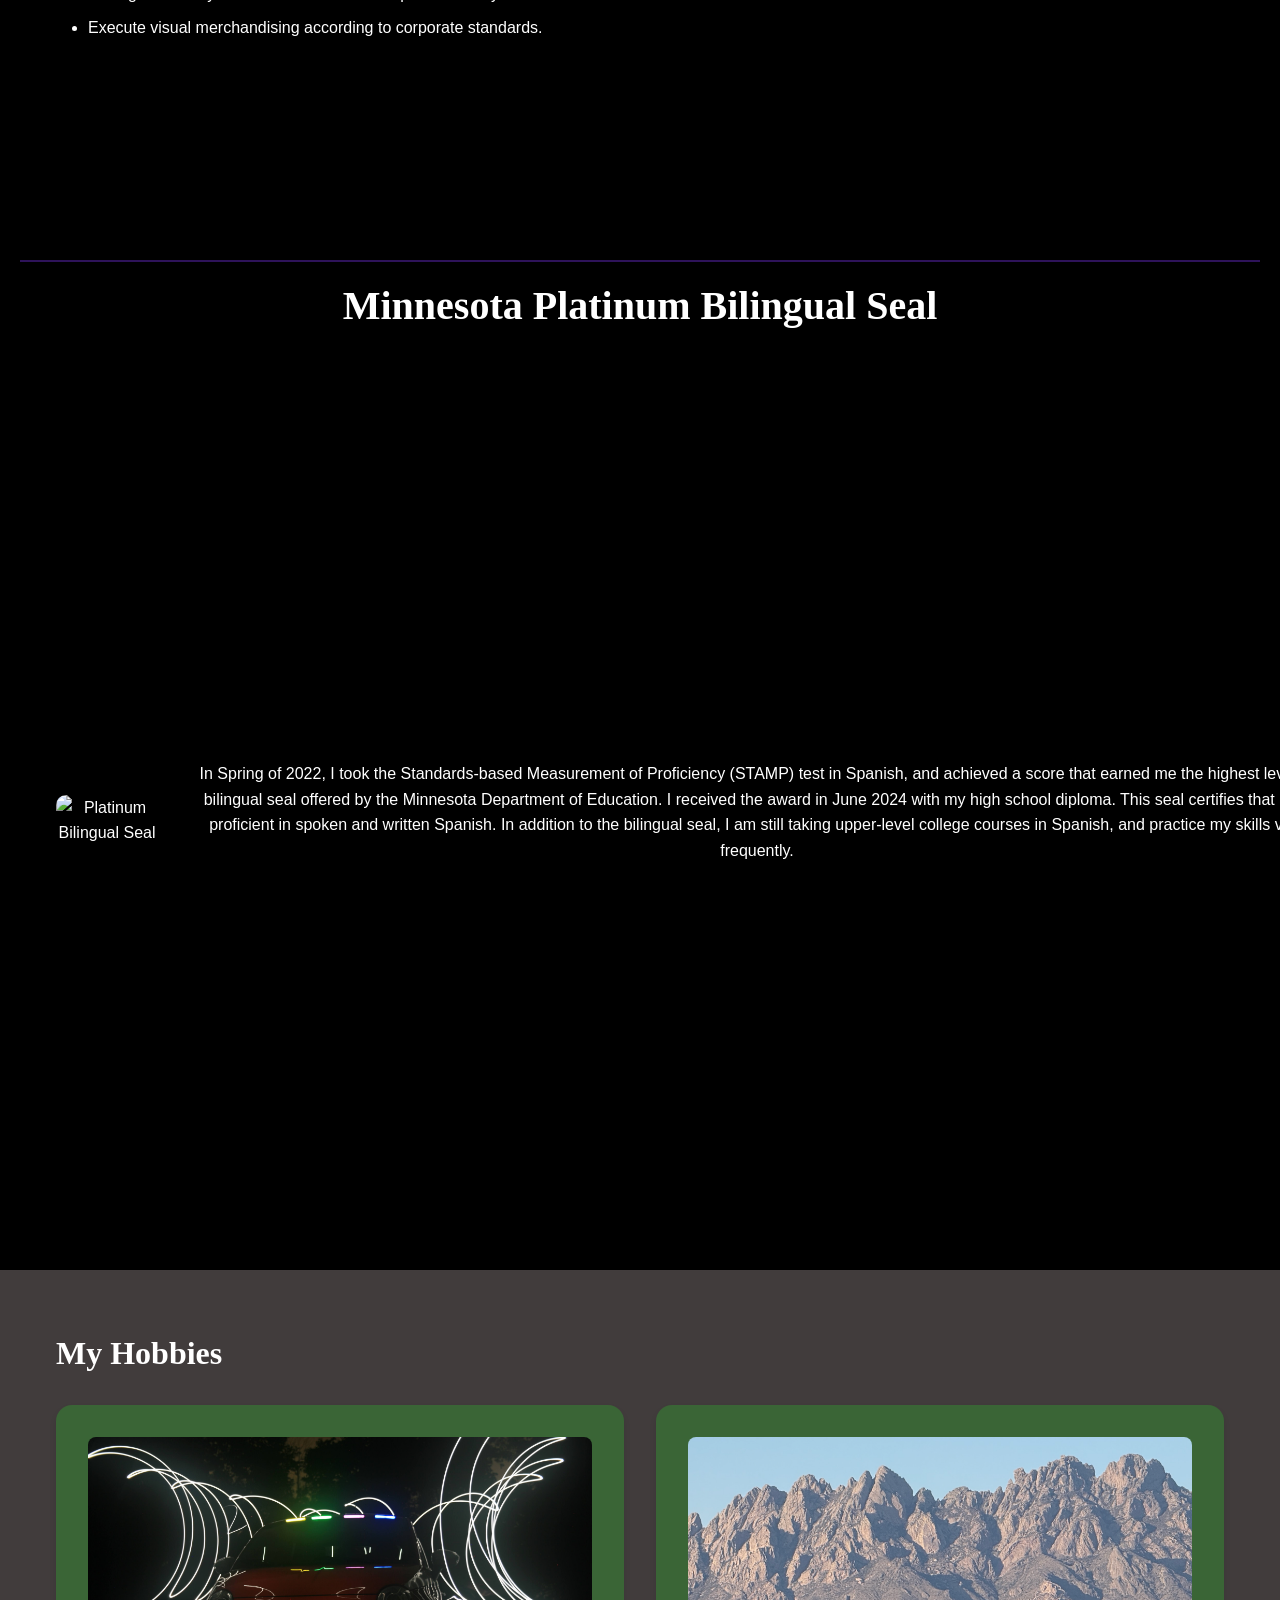
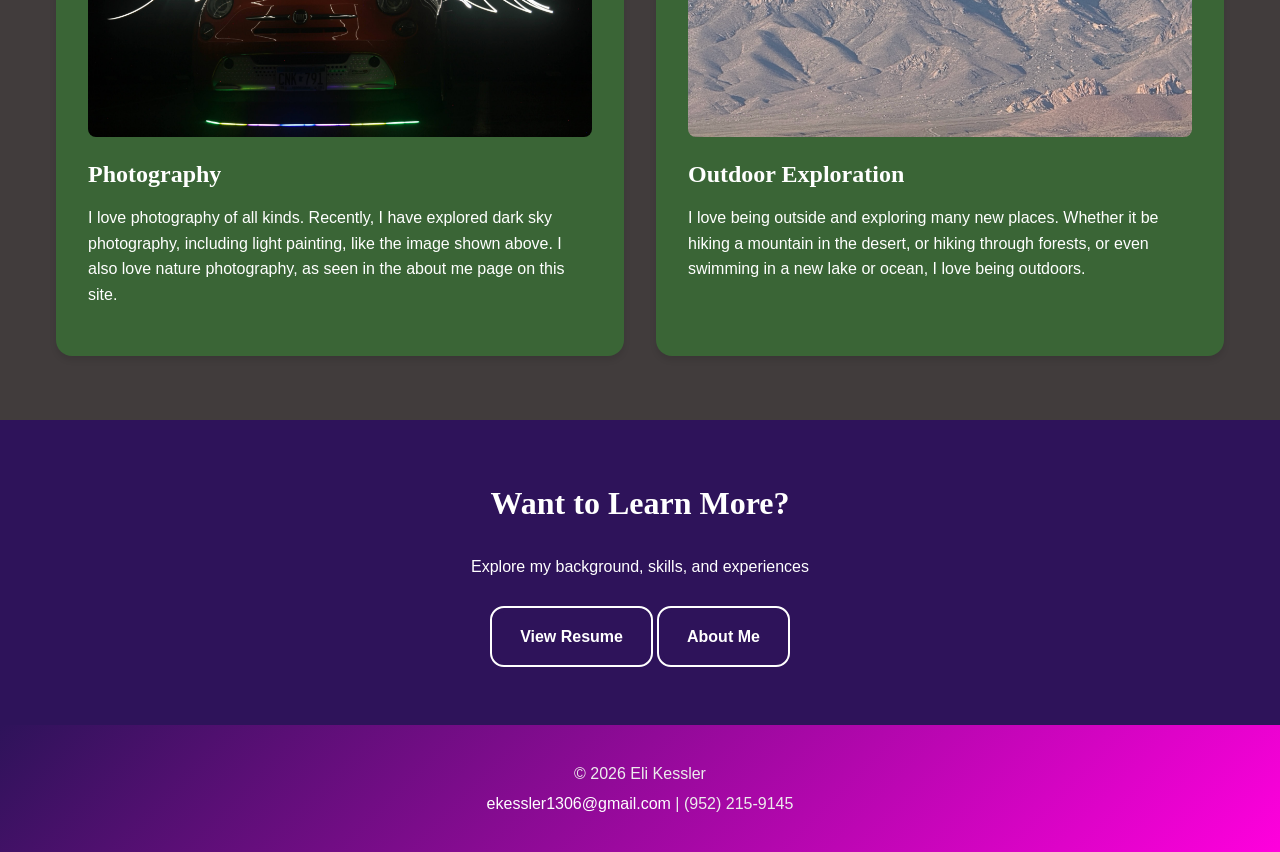
==== commit 6a50ee1a: "Update index.html" ====
--- a/index.html
+++ b/index.html
@@ -121,7 +121,7 @@
 <section class="bilingual-seal" style="background-color: #000000; padding: 0px 20px;">
      <hr>
     <div class="container">
-        <h2 style="text-align: center; color: white; margin-bottom: 40px; font-size: 2.5rem;">Bilingual Seal of Proficiency</h2>
+        <h2 style="text-align: center; color: white; margin-bottom: 40px; font-size: 2.5rem;">Minnesota Platinum Bilingual Seal</h2>
         
         <div class="seal-content">
             <img src="images/Seal.jpg" alt="Platinum Bilingual Seal" class="seal-image">
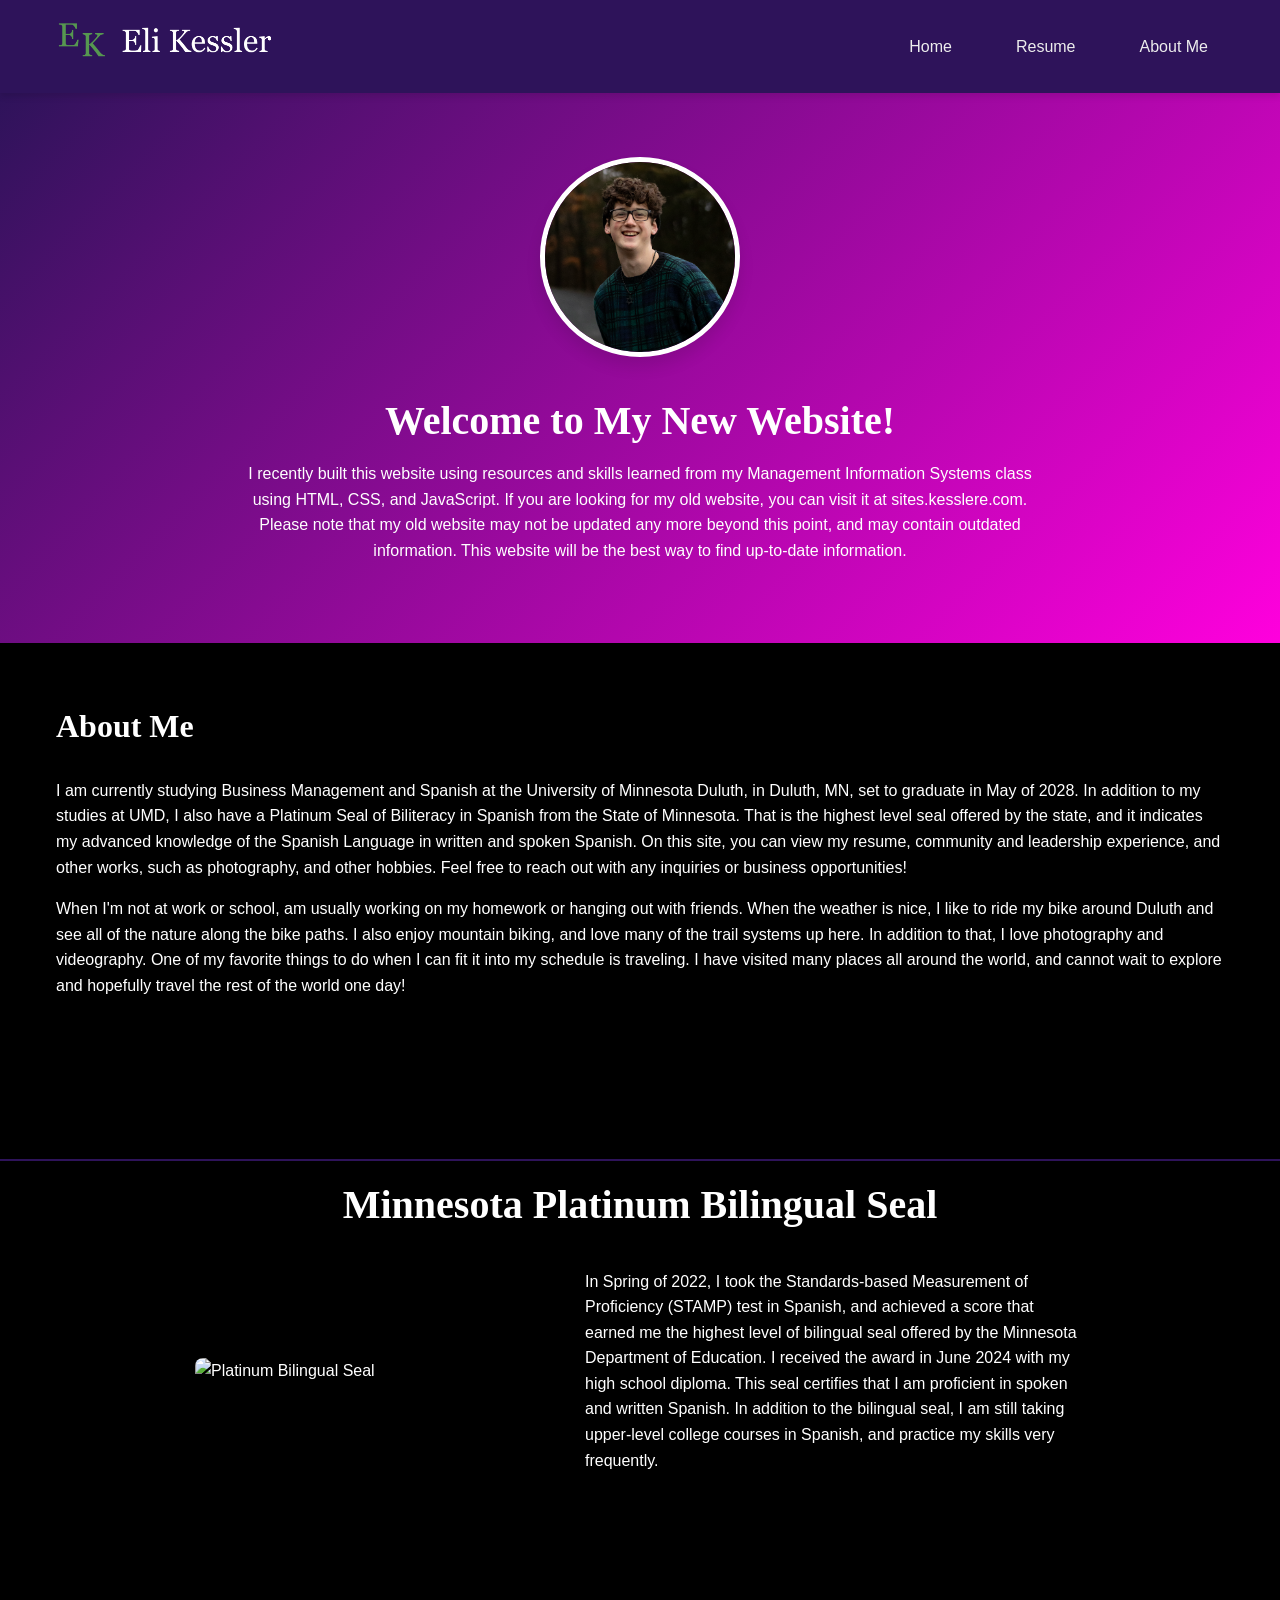
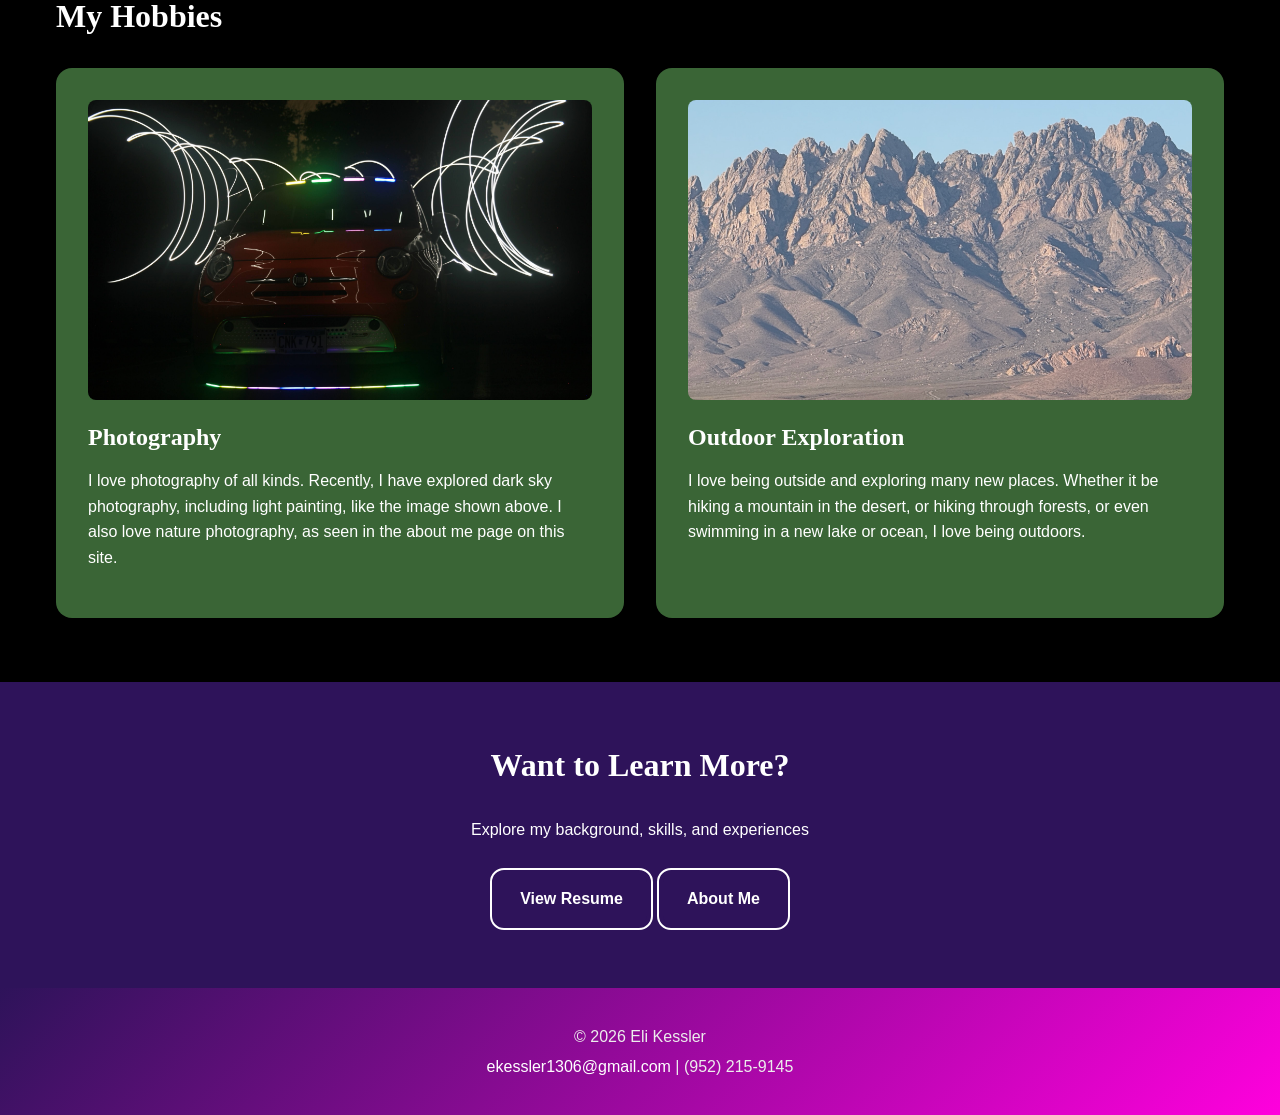
==== commit eece8fe0: "Update index.html" ====
--- a/index.html
+++ b/index.html
@@ -79,46 +79,8 @@
         </div>
     </section>
   
-<section style="background-color: #000000; class="introduction">
-        <div class="container">
-                <hr>
-                <h2>Professional Experience</h2>
 
-                <div class="resume-item">
-                    <div class="item-header">
-                        <h3>Barista</h3>
-                        <span class="date">June 2025 - Present</span>
-                       
-                    </div>
-                    <p class="company">Starbucks | Duluth, MN</p>
-             
-
-                    <ul class="responsibilities">
-                        <li>Craft beverages and engage with customers</li>
-                  
-                        <li>Take orders and manage payment</li>
-                        <li>Promote positive customer interactions</li>
-                        <li>Ensure food safety through cleaning routines and attention to detail</li>
-                      
-                    </ul>
-          
-                <div class="resume-item">
-                    <div class="item-header">
-                        <h3>Tech Consultant</h3>
-                        <span class="date">September 2022 - January 2025</span>
-                    </div>
-                    <p class="company">Target | Chaska, MN</p>
-                    <ul class="responsibilities">
-                        <li>Mitigate security concerns such as product loss by ensuring product security and managing payment.</li> 
-                        <li>Manage inventory counts and backstock surplus inventory.</li>
-                        <li>Execute visual merchandising according to corporate standards.</li>
-                    </ul>
-                </div>
-                </div>
-             
-          </section>
-     
-<section class="bilingual-seal" style="background-color: #000000; padding: 0px 20px;">
+<section class="bilingual-seal" style="background-color: #000000; padding: 60px 00px;">
      <hr>
     <div class="container">
         <h2 style="text-align: center; color: white; margin-bottom: 40px; font-size: 2.5rem;">Minnesota Platinum Bilingual Seal</h2>
--- a/css/style.css
+++ b/css/style.css
@@ -360,7 +360,7 @@
 
 
 .resume-section {
-    margin-bottom: var(--spacing-lg);
+    margin-bottom: var(--spacing-md);
 }
 
 .resume-item {
@@ -571,52 +571,37 @@
 .fade-in {
     animation: fadeIn 0.6s ease-out;
 }
-.bilingual-seal {
-    padding: 60px 0;
-    background-color: #000000;
-    text-align: center;
-}
-
-.bilingual-seal h2 {
-   text-alight: center;
-    margin-bottom: 40px;
-    font-size: 2.5rem;
-}
-
 .seal-content {
     display: flex;
-    flex-direction: column;
-    align-items: center;
-    gap: 20px;
+    flex-direction: row;     
+    justify-content: center;  
+    align-items: center;      
+    gap: 40px;               
+    width: 100%;              
+    max-width: 1000px;        
+    margin: 0 auto;         
 }
 
 .seal-image {
-    width: 300px;
+    width: 350px;
     height: auto;
-    border-radius: 10px;
-    box-shadow: 0 4px 6px rgba(0, 0, 0, 0.1);
-}
-
-.seal-content {
-  display: flex;
-  flex-direction: row;     /* Ensures items stay side-by-side */
-  justify-content: center; /* Centers items horizontally */
-  align-items: center;     /* Centers items vertically */
-  
-  width: 100vw;            /* Forces the width to 100% of the viewport */
-  height: 100vh;           /* Forces the height to 100% of the viewport */
-  margin: 0;               /* Removes any default browser spacing */
-  box-sizing: border-box;  /* Prevents padding from pushing the box over */
- 
-}
+    border-radius: 8px;
+    flex-shrink: 0;          
+}
+
+.seal-text {
+    color: white;
+    margin: 0;
+    line-height: 1.6;
+    max-width: 500px;
+}
+
 
 @media (max-width: 768px) {
-    .seal-image {
-        width: 250px;
-    }
-    
-    .bilingual-seal h2 {
-        font-size: 2rem;
-    }
-}
-
+    .seal-content {
+        flex-direction: column;
+        text-align: center;
+    }
+}
+}
+
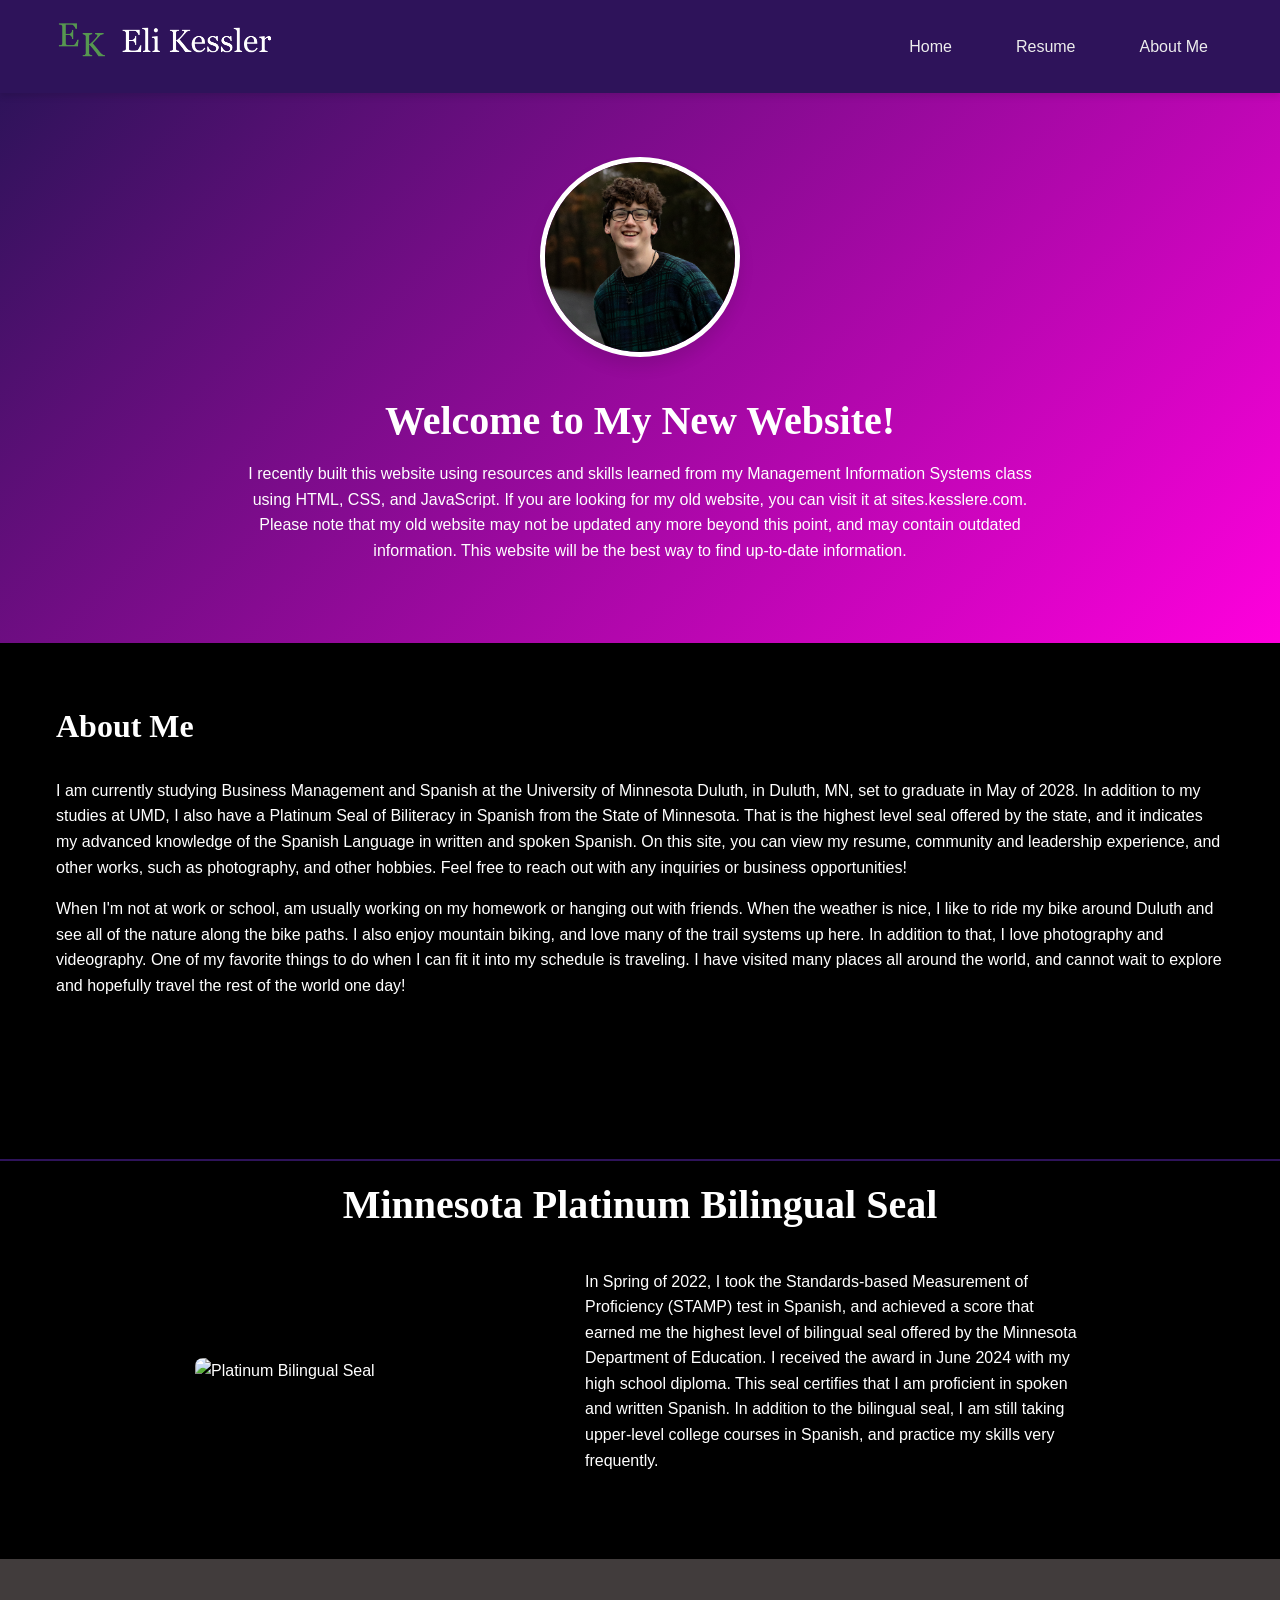
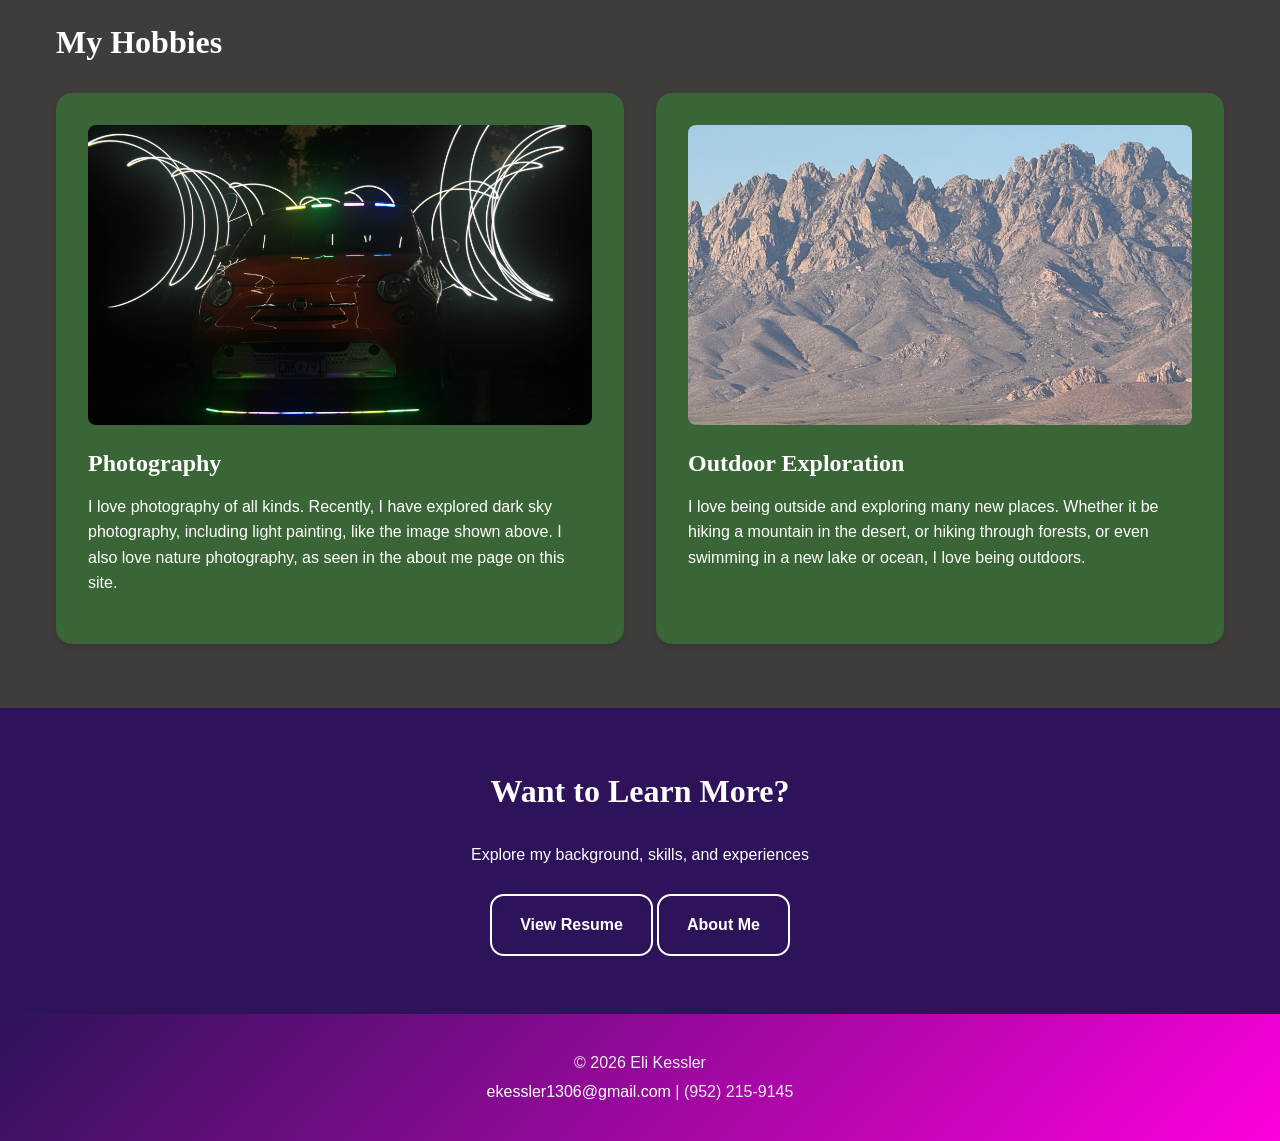
==== commit b3317a6a: "Update index.html" ====
--- a/index.html
+++ b/index.html
@@ -28,7 +28,7 @@
         <div class="container">
       
             <div class="logo">
-                <a href="index.html">
+                <a href="/">
                 
                      <img src="images/Logo.png" height="50 px"/> </a>
             </div>
@@ -93,7 +93,7 @@
         </div>
     </div>
 </section>
-    
+    <br>
     <section class="hobbies">
         <div class="container">
             <h2>My Hobbies</h2>
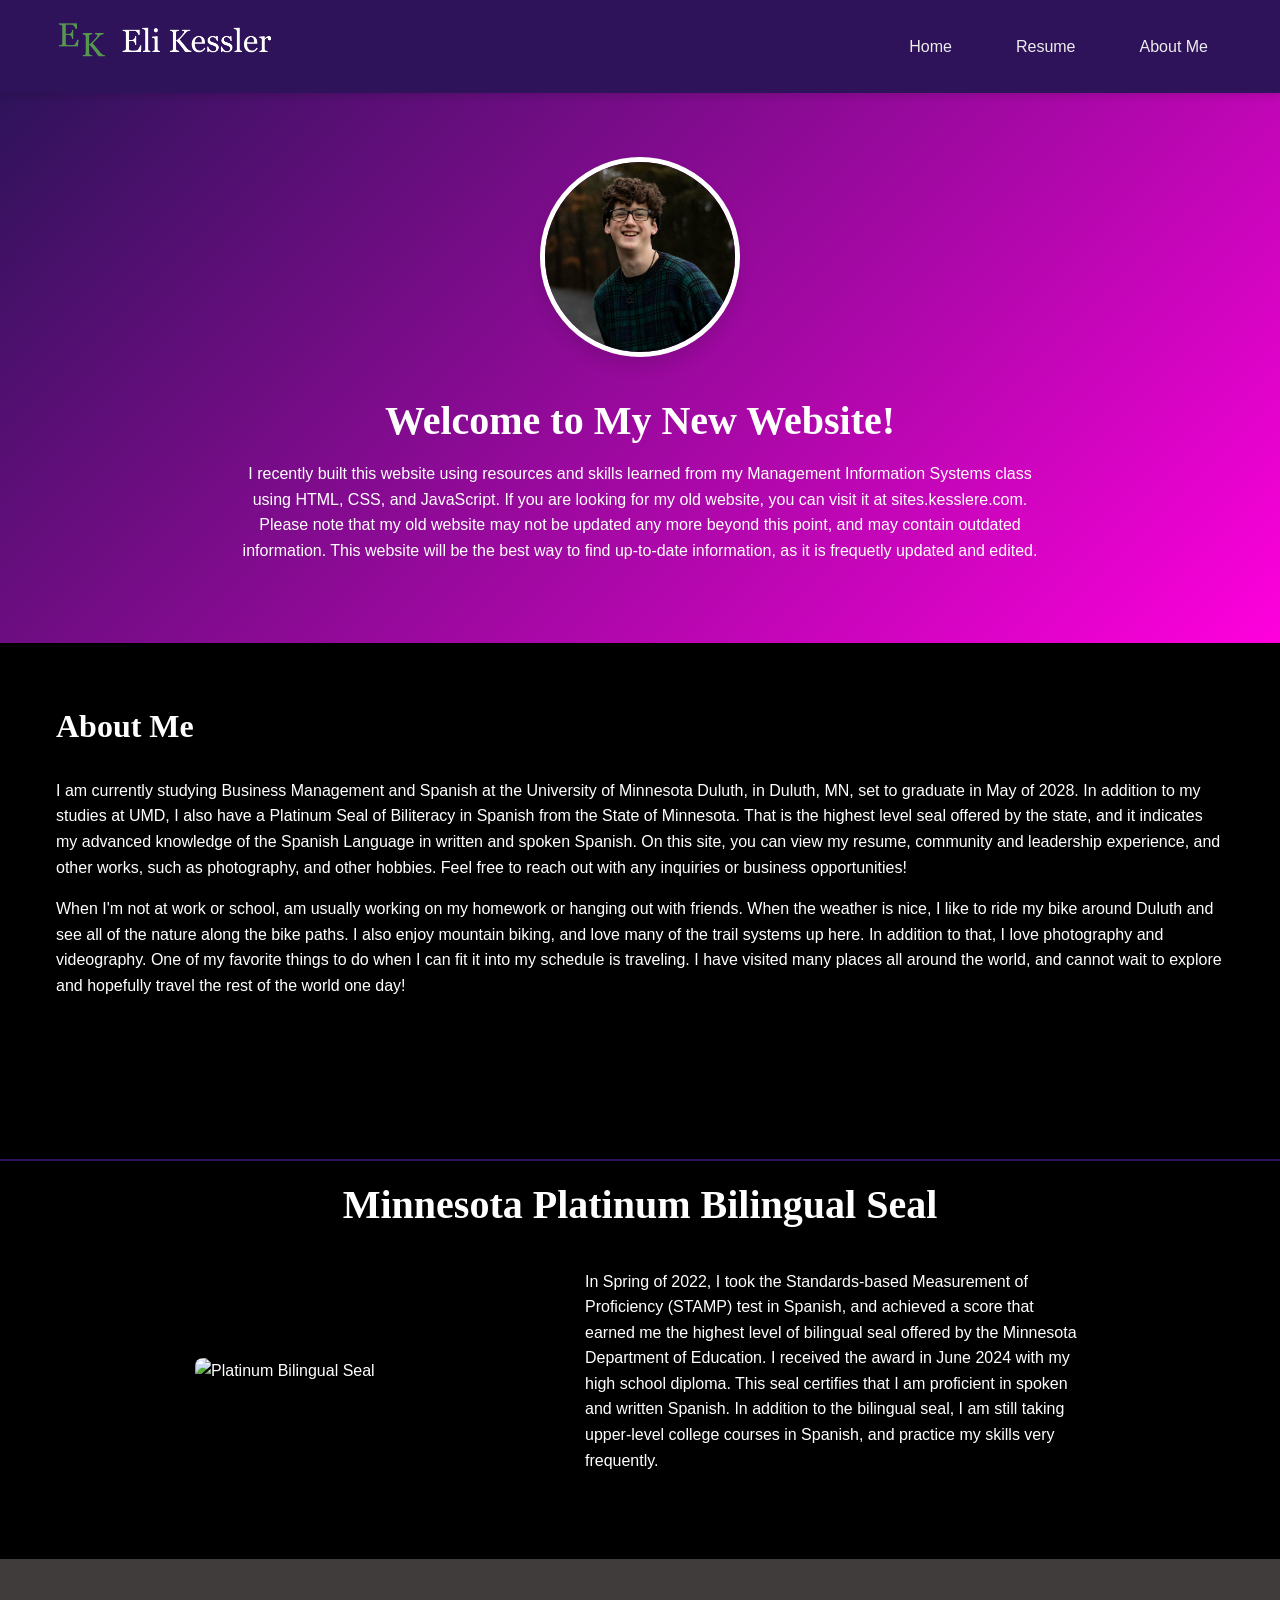
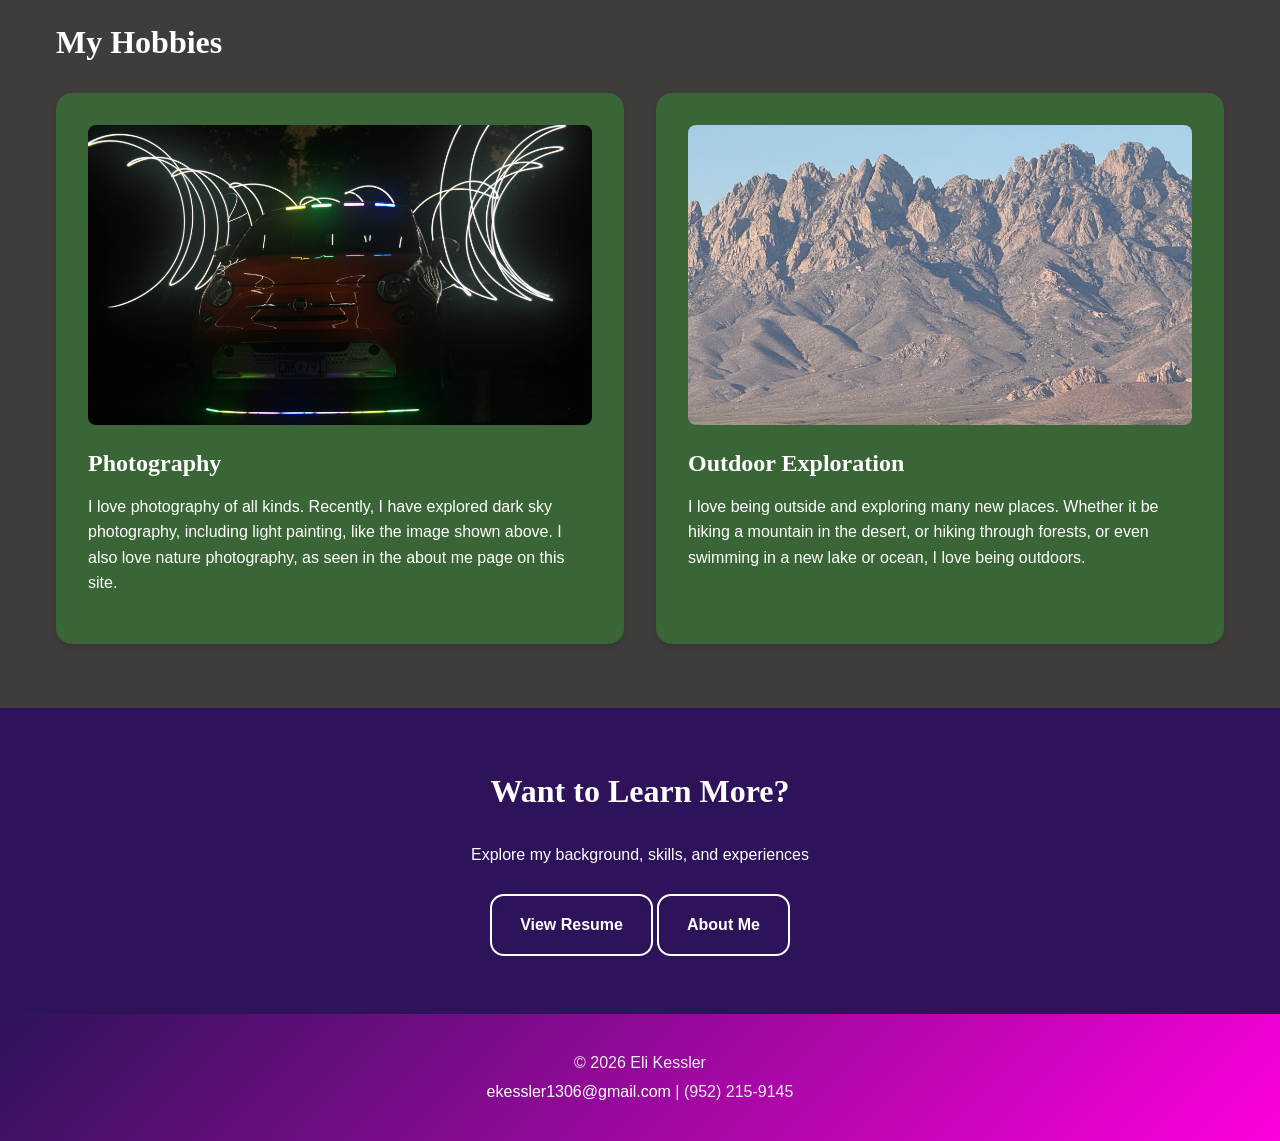
==== commit 1ac8724b: "Update index.html" ====
--- a/index.html
+++ b/index.html
@@ -57,7 +57,7 @@
               
                 <h1>Welcome to My New Website!</h1>
 
-                 <p>I recently built this website using resources and skills learned from my Management Information Systems class using HTML, CSS, and JavaScript. If you are looking for my old website, you can visit it at <a target="_blank" href="https://sites.kesslere.com" style="color: #FFFFFF;"> sites.kesslere.com</a>. Please note that my old website may not be updated any more beyond this point, and may contain outdated information. This website will be the best way to find up-to-date information.</p>
+                 <p>I recently built this website using resources and skills learned from my Management Information Systems class using HTML, CSS, and JavaScript. If you are looking for my old website, you can visit it at <a target="_blank" href="https://sites.kesslere.com" style="color: #FFFFFF;"> sites.kesslere.com</a>. Please note that my old website may not be updated any more beyond this point, and may contain outdated information. This website will be the best way to find up-to-date information, as it is frequetly updated and edited.</p>
                
                
             </div>
